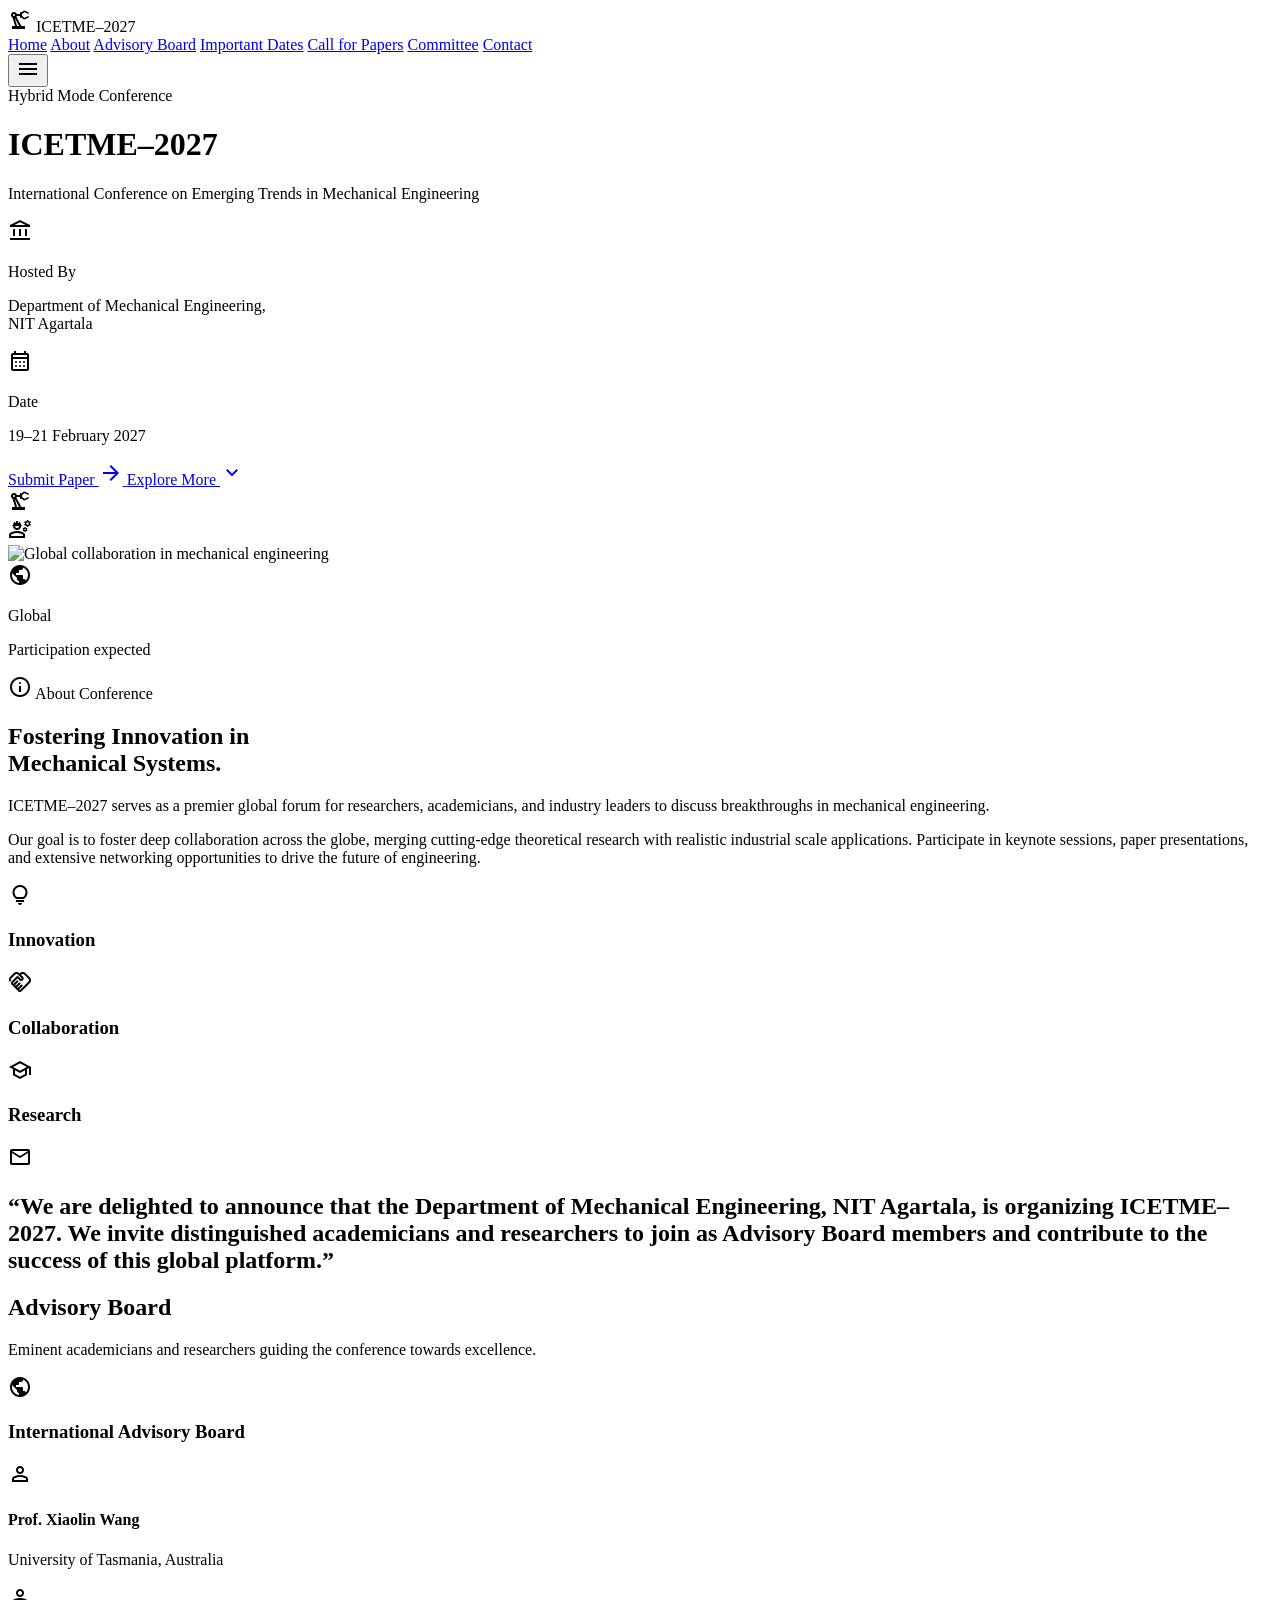
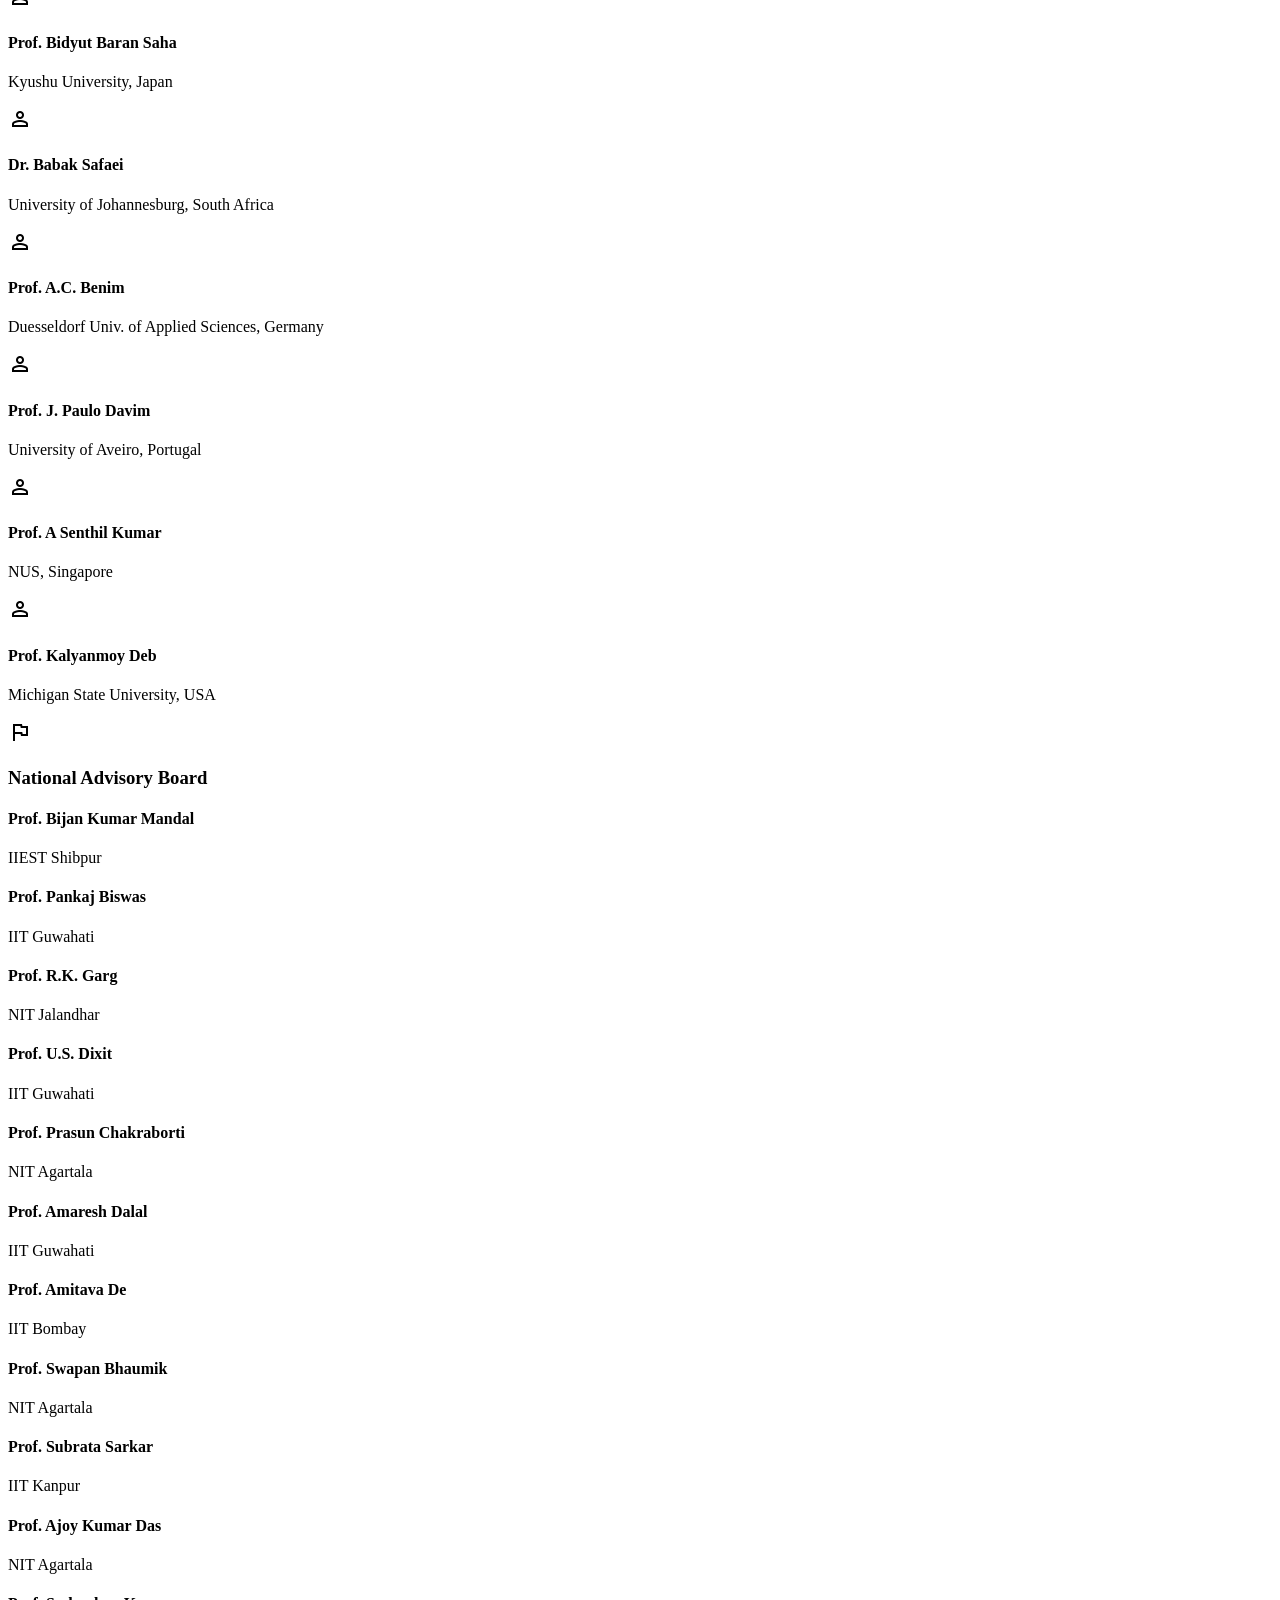
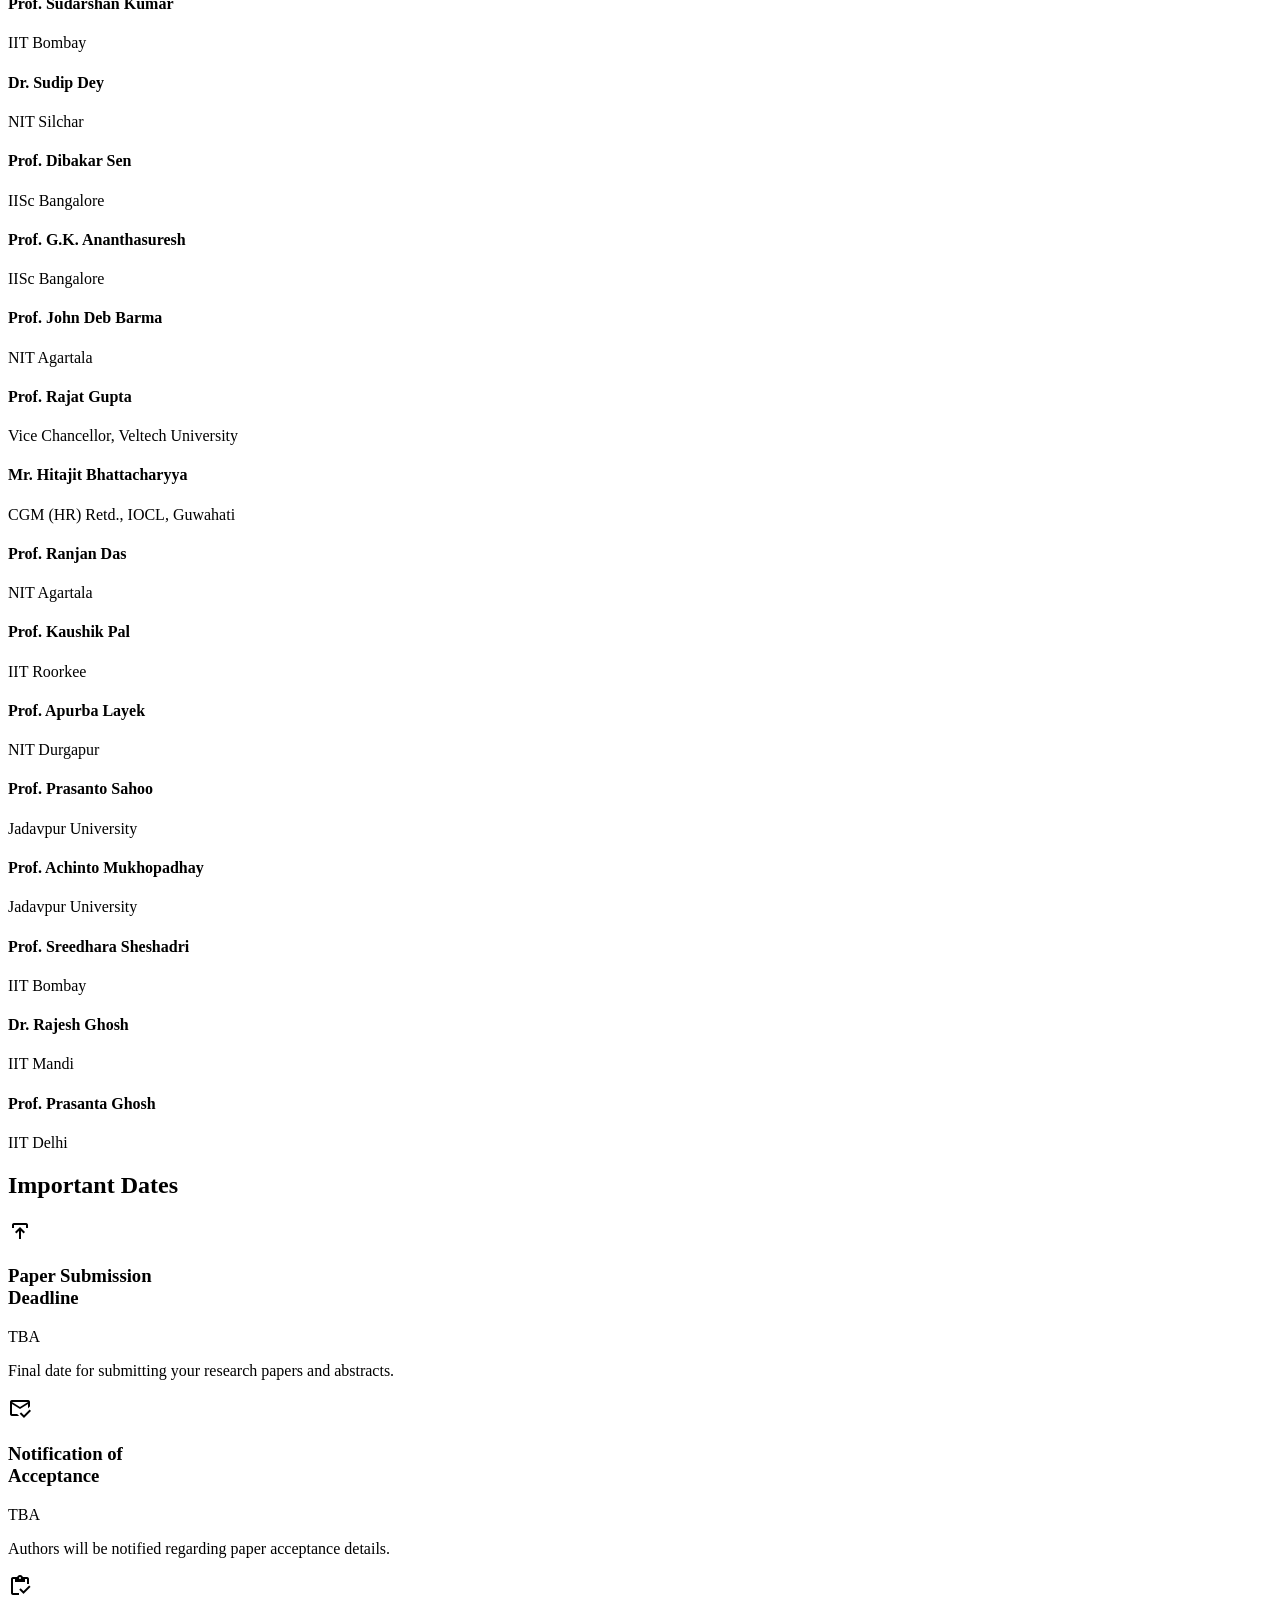
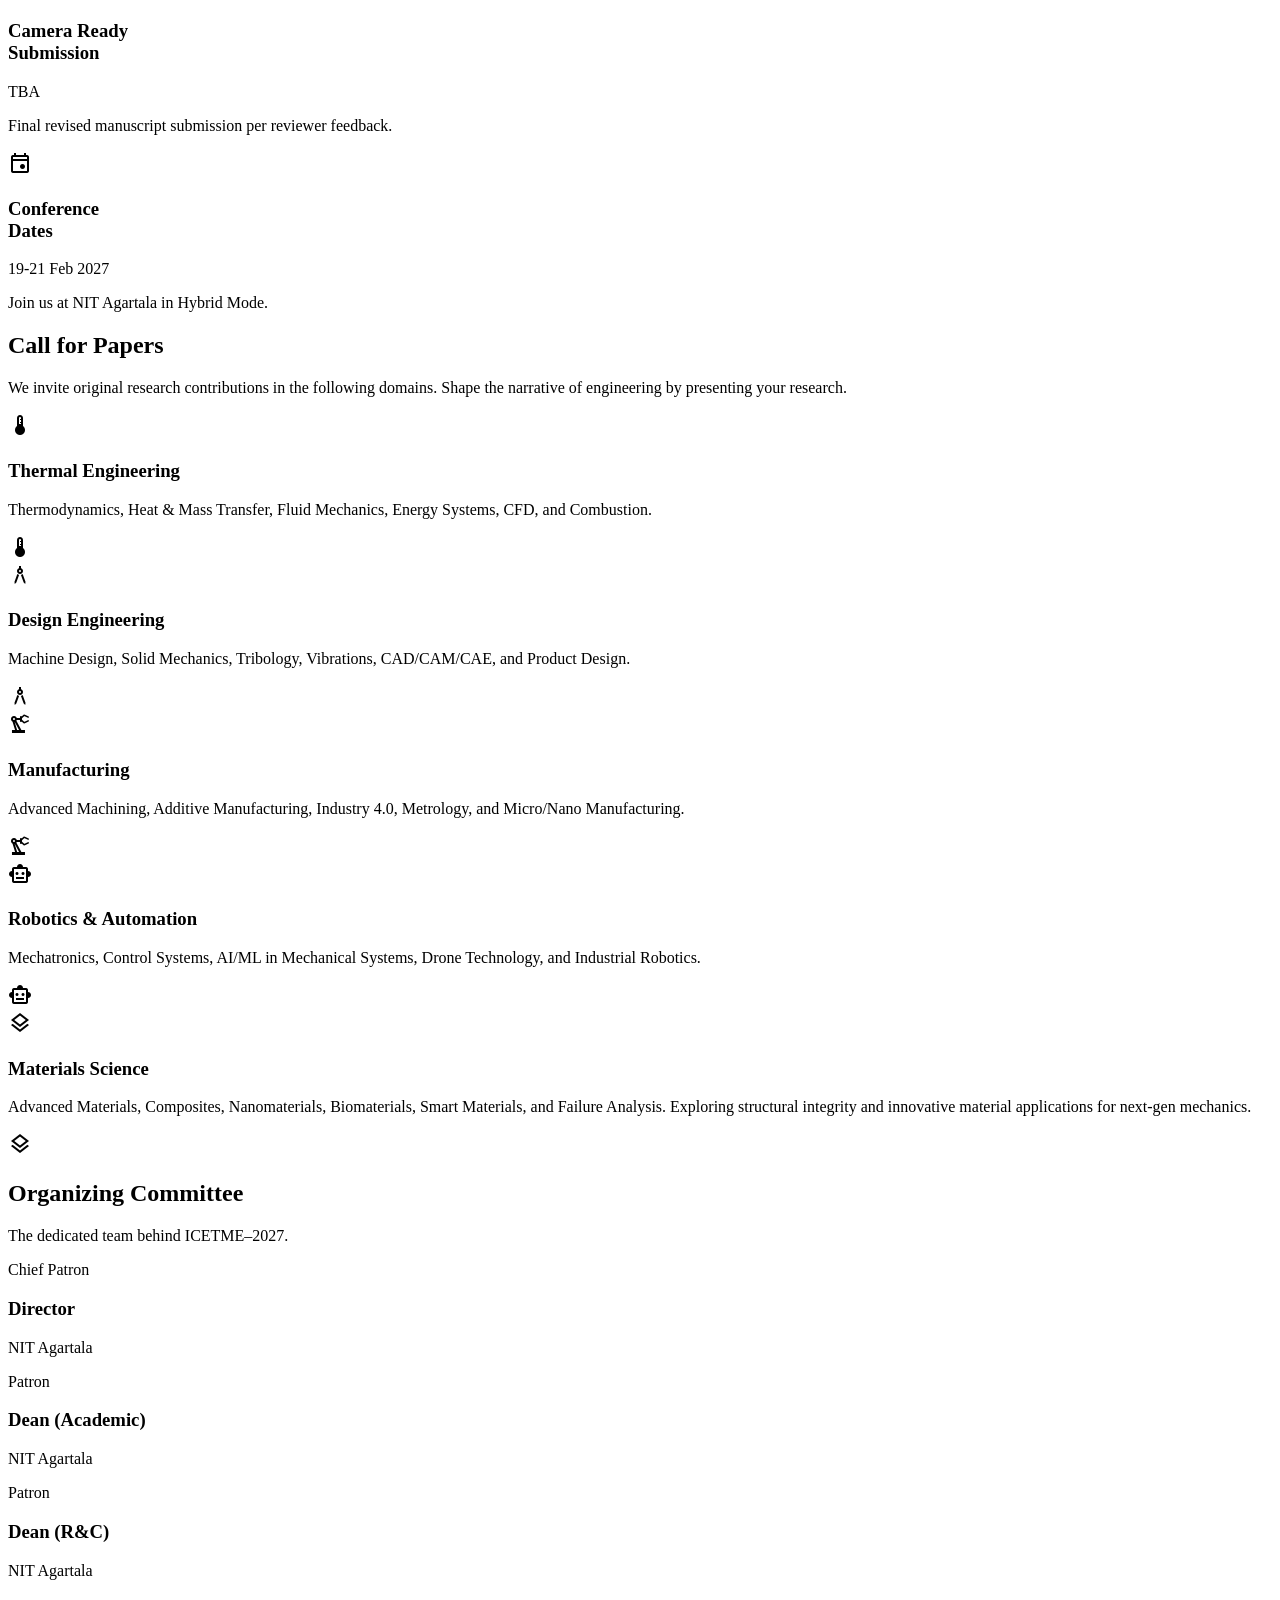
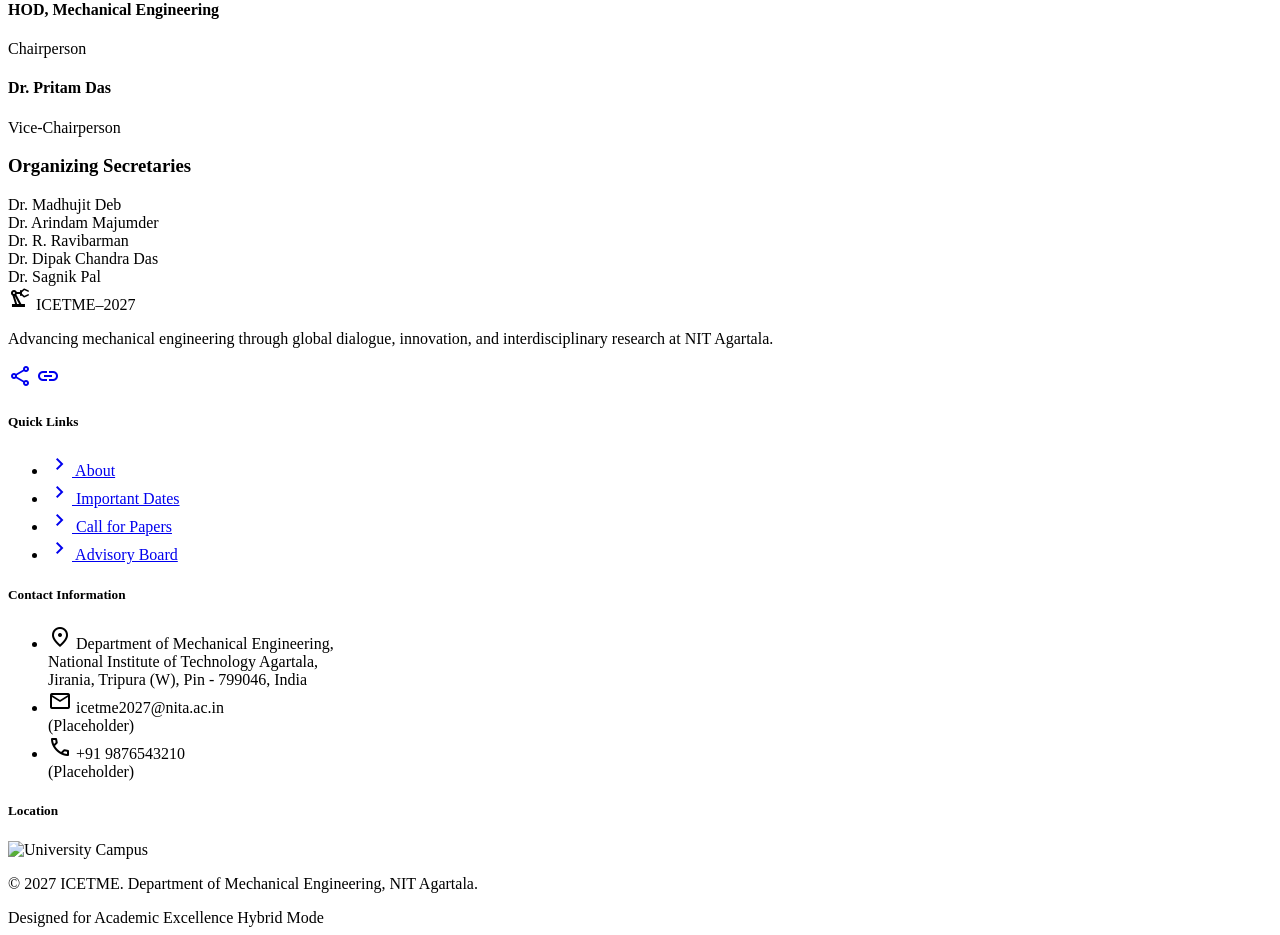
==== templates/index.html @ 2ab889e7 "Formatting the files." ====
<!DOCTYPE html>
<html class="scroll-smooth scroll-pt-32" lang="en">
<head>
    <meta charset="utf-8"/>
    <meta content="width=device-width, initial-scale=1.0" name="viewport"/>
    <title>ICETME–2027 | International Conference on Emerging Trends in Mechanical Engineering</title>
    <link href="https://fonts.googleapis.com" rel="preconnect"/>
    <link crossorigin="" href="https://fonts.gstatic.com" rel="preconnect"/>
    <link href="https://fonts.googleapis.com/css2?family=Inter:wght@300;400;500;600;700&family=Space+Grotesk:wght@300;400;500;600;700;800&display=swap" rel="stylesheet"/>
    <link href="https://fonts.googleapis.com/css2?family=Material+Symbols+Outlined:wght,FILL@100..700,0..1&display=swap" rel="stylesheet"/>
    
    <script src="https://cdn.tailwindcss.com?plugins=forms,container-queries"></script>
    <script id="tailwind-config">
        tailwind.config = {
          darkMode: "class",
          theme: {
            extend: {
              colors: {
                  "primary": "#003ec7",
                  "primary-container": "#0052ff",
                  "on-primary": "#ffffff",
                  "on-primary-container": "#dfe3ff",
                  "primary-fixed": "#dde1ff",
                  "on-primary-fixed": "#001452",
                  "secondary": "#515f74",
                  "secondary-container": "#d5e3fc",
                  "on-secondary": "#ffffff",
                  "on-secondary-container": "#57657a",
                  "tertiary": "#005569",
                  "tertiary-container": "#006f89",
                  "on-tertiary": "#ffffff",
                  "on-tertiary-container": "#bcecff",
                  "background": "#f7f9fb",
                  "on-background": "#191c1e",
                  "surface": "#f7f9fb",
                  "on-surface": "#191c1e",
                  "surface-variant": "#e0e3e5",
                  "on-surface-variant": "#434656",
                  "outline": "#737688",
                  "outline-variant": "#c3c5d9",
                  "surface-container-lowest": "#ffffff",
                  "surface-container-low": "#f2f4f6",
                  "surface-container": "#eceef0",
                  "surface-container-high": "#e6e8ea"
              },
              fontFamily: {
                  "headline": ["Space Grotesk", "sans-serif"],
                  "body": ["Inter", "sans-serif"]
              },
              animation: {
                  'blob': 'blob 7s infinite',
                  'float': 'float 6s ease-in-out infinite',
                  'fade-in-up': 'fadeInUp 1s ease-out forwards',
                  'bounce-slow': 'bounce 3s infinite'
              },
              keyframes: {
                  blob: {
                      '0%': { transform: 'translate(0px, 0px) scale(1)' },
                      '33%': { transform: 'translate(30px, -50px) scale(1.1)' },
                      '66%': { transform: 'translate(-20px, 20px) scale(0.9)' },
                      '100%': { transform: 'translate(0px, 0px) scale(1)' }
                  },
                  float: {
                      '0%, 100%': { transform: 'translateY(0)' },
                      '50%': { transform: 'translateY(-15px)' }
                  },
                  fadeInUp: {
                      '0%': { opacity: '0', transform: 'translateY(20px)' },
                      '100%': { opacity: '1', transform: 'translateY(0)' }
                  }
              }
            }
          }
        }
    </script>
    <link rel="stylesheet" href="style.css">
</head>
<body class="bg-background text-on-background font-body selection:bg-primary-fixed selection:text-on-primary-fixed">

<!-- Navigation -->
<nav class="glass-card rounded-full sticky top-6 z-50 max-w-7xl mx-auto flex justify-between items-center w-[95%] px-8 py-4 transition-all duration-300">
    <div class="text-2xl font-extrabold tracking-tighter text-primary font-headline flex items-center gap-2">
        <span class="material-symbols-outlined text-3xl">precision_manufacturing</span>
        ICETME–2027
    </div>
    
    <!-- Desktop Menu -->
    <div class="hidden lg:flex gap-8">
        <a class="nav-link font-headline tracking-tight text-sm font-semibold uppercase text-on-background hover:text-primary transition-colors" href="#home">Home</a>
        <a class="nav-link font-headline tracking-tight text-sm font-semibold uppercase text-on-background hover:text-primary transition-colors" href="#about">About</a>
        <a class="nav-link font-headline tracking-tight text-sm font-semibold uppercase text-on-background hover:text-primary transition-colors" href="#advisory">Advisory Board</a>
        <a class="nav-link font-headline tracking-tight text-sm font-semibold uppercase text-on-background hover:text-primary transition-colors" href="#dates">Important Dates</a>
        <a class="nav-link font-headline tracking-tight text-sm font-semibold uppercase text-on-background hover:text-primary transition-colors" href="#papers">Call for Papers</a>
        <a class="nav-link font-headline tracking-tight text-sm font-semibold uppercase text-on-background hover:text-primary transition-colors" href="#committee">Committee</a>
        <a class="nav-link font-headline tracking-tight text-sm font-semibold uppercase text-on-background hover:text-primary transition-colors" href="#contact">Contact</a>
    </div>
    
    <!-- Mobile Menu Button (Hidden on Desktop) -->
    <button class="lg:hidden text-primary focus:outline-none">
        <span class="material-symbols-outlined text-3xl">menu</span>
    </button>
</nav>

<!-- Hero Section -->
<header id="home" class="relative min-h-[85vh] flex items-center justify-center pt-8 pb-16 overflow-hidden hero-mesh">
    <!-- Animated background shapes -->
    <div class="absolute w-full h-full inset-0 z-0 overflow-hidden">
        <div class="absolute top-[20%] left-[10%] w-72 h-72 bg-primary/20 rounded-full mix-blend-multiply filter blur-2xl opacity-70 animate-blob"></div>
        <div class="absolute top-[30%] right-[10%] w-72 h-72 bg-tertiary/20 rounded-full mix-blend-multiply filter blur-2xl opacity-70 animate-blob animation-delay-2000"></div>
        <div class="absolute bottom-[20%] left-[40%] w-72 h-72 bg-primary-container/20 rounded-full mix-blend-multiply filter blur-2xl opacity-70 animate-blob animation-delay-4000"></div>
    </div>

    <div class="container mx-auto px-6 relative z-10 text-center flex flex-col items-center">
        <div class="inline-flex items-center gap-2 mb-8 px-5 py-2 rounded-full bg-primary/10 border border-primary/20 text-primary font-headline text-sm font-bold uppercase tracking-widest animate-fade-in-up backdrop-blur-sm">
            <span class="relative flex h-3 w-3">
              <span class="animate-ping absolute inline-flex h-full w-full rounded-full bg-primary opacity-75"></span>
              <span class="relative inline-flex rounded-full h-3 w-3 bg-primary"></span>
            </span>
            Hybrid Mode Conference
        </div>
        
        <h1 class="font-headline text-6xl md:text-8xl lg:text-9xl font-extrabold tracking-tighter text-on-background mb-6 animate-fade-in-up" style="animation-delay: 0.1s;">
            ICETME<span class="text-primary animate-pulse inline-block">–</span>2027
        </h1>
        
        <p class="font-headline text-2xl md:text-3xl text-on-surface-variant max-w-4xl mx-auto mb-12 leading-tight animate-fade-in-up" style="animation-delay: 0.2s;">
            International Conference on <span class="gradient-text font-bold">Emerging Trends</span> in Mechanical Engineering
        </p>
        
        <div class="flex flex-col md:flex-row items-center justify-center gap-6 mb-16 animate-fade-in-up" style="animation-delay: 0.3s;">
            <div class="flex items-center gap-3 glass-card px-6 py-4 rounded-2xl shadow-sm">
                <div class="w-10 h-10 rounded-full bg-primary/10 flex items-center justify-center">
                    <span class="material-symbols-outlined text-primary">account_balance</span>
                </div>
                <div class="text-left">
                    <p class="text-xs text-on-surface-variant font-bold uppercase tracking-wide">Hosted By</p>
                    <p class="font-bold text-on-background">Department of Mechanical Engineering,<br>NIT Agartala</p>
                </div>
            </div>
            <div class="flex items-center gap-3 glass-card px-6 py-4 rounded-2xl shadow-sm">
                <div class="w-10 h-10 rounded-full bg-primary/10 flex items-center justify-center">
                    <span class="material-symbols-outlined text-primary">calendar_month</span>
                </div>
                <div class="text-left">
                    <p class="text-xs text-on-surface-variant font-bold uppercase tracking-wide">Date</p>
                    <p class="font-bold text-on-background">19–21 February 2027</p>
                </div>
            </div>
        </div>
        
        <div class="flex flex-col sm:flex-row justify-center gap-5 animate-fade-in-up" style="animation-delay: 0.4s;">
            <a href="#papers" class="group relative px-8 py-4 bg-gradient-to-r from-primary to-primary-container text-on-primary rounded-full font-headline font-bold text-lg shadow-xl shadow-primary/30 hover:shadow-2xl hover:shadow-primary/40 hover:-translate-y-1 transition-all duration-300 overflow-hidden flex items-center gap-2">
                <span class="relative z-10 flex items-center gap-2">Submit Paper <span class="material-symbols-outlined group-hover:translate-x-1 transition-transform">arrow_forward</span></span>
            </a>
            <a href="#about" class="px-8 py-4 glass-card text-on-surface rounded-full font-headline font-bold text-lg hover:bg-white transition-colors duration-300 flex items-center gap-2 group">
                Explore More <span class="material-symbols-outlined text-primary group-hover:animate-bounce">expand_more</span>
            </a>
        </div>
    </div>
    
    <!-- Floating particles/shapes -->
    <div class="hidden lg:block absolute left-20 bottom-32 animate-float glass-card p-4 rounded-2xl rotate-12">
        <span class="material-symbols-outlined text-4xl text-primary/50">precision_manufacturing</span>
    </div>
    <div class="hidden lg:block absolute right-24 top-40 animate-float glass-card p-4 rounded-2xl -rotate-12" style="animation-delay: 2s;">
        <span class="material-symbols-outlined text-4xl text-tertiary/50">engineering</span>
    </div>
</header>

<!-- About Section -->
<section id="about" class="py-32 bg-surface">
    <div class="container mx-auto px-6 max-w-7xl">
        <div class="grid lg:grid-cols-2 gap-16 items-center">
            <div class="relative group">
                <div class="absolute -inset-4 bg-gradient-to-tr from-primary/20 to-tertiary/20 rounded-[2.5rem] blur-2xl opacity-60 group-hover:opacity-100 transition duration-700"></div>
                <img class="relative rounded-[2rem] shadow-2xl w-full h-[550px] object-cover transition-transform duration-700 group-hover:scale-[1.02]" alt="Global collaboration in mechanical engineering" src="https://images.unsplash.com/photo-1581091226825-a6a2a5aee158?ixlib=rb-4.0.3&auto=format&fit=crop&w=800&q=80"/>
                <!-- Floating badge -->
                <div class="absolute -bottom-6 -left-6 glass-card p-6 rounded-3xl shadow-xl animate-float">
                    <div class="flex items-center gap-4">
                        <div class="w-14 h-14 bg-primary/10 rounded-full flex items-center justify-center text-primary">
                            <span class="material-symbols-outlined text-3xl">public</span>
                        </div>
                        <div>
                            <p class="font-bold text-2xl text-on-background">Global</p>
                            <p class="text-sm font-medium text-on-surface-variant">Participation expected</p>
                        </div>
                    </div>
                </div>
            </div>
            <div>
                <div class="inline-flex items-center gap-2 px-4 py-1.5 rounded-full bg-surface-container-high border border-outline-variant/30 text-primary font-headline text-xs font-bold uppercase tracking-widest mb-6">
                    <span class="material-symbols-outlined text-sm">info</span> About Conference
                </div>
                <h2 class="font-headline text-4xl md:text-5xl lg:text-6xl font-extrabold mb-8 tracking-tight text-on-background leading-tight">
                    Fostering Innovation in <br><span class="gradient-text">Mechanical Systems.</span>
                </h2>
                <p class="text-on-surface-variant text-lg leading-relaxed mb-6 font-medium">
                    ICETME–2027 serves as a premier global forum for researchers, academicians, and industry leaders to discuss breakthroughs in mechanical engineering.
                </p>
                <p class="text-on-surface-variant text-lg leading-relaxed mb-10">
                    Our goal is to foster deep collaboration across the globe, merging cutting-edge theoretical research with realistic industrial scale applications. Participate in keynote sessions, paper presentations, and extensive networking opportunities to drive the future of engineering.
                </p>
                <div class="grid grid-cols-2 md:grid-cols-3 gap-6">
                    <div class="p-6 rounded-3xl bg-surface-container-lowest border border-outline-variant/20 shadow-sm card-hover">
                        <span class="material-symbols-outlined text-primary text-3xl mb-3">lightbulb</span>
                        <h3 class="text-lg font-bold text-on-background mb-1">Innovation</h3>
                    </div>
                    <div class="p-6 rounded-3xl bg-surface-container-lowest border border-outline-variant/20 shadow-sm card-hover">
                        <span class="material-symbols-outlined text-primary text-3xl mb-3">handshake</span>
                        <h3 class="text-lg font-bold text-on-background mb-1">Collaboration</h3>
                    </div>
                    <div class="p-6 rounded-3xl bg-surface-container-lowest border border-outline-variant/20 shadow-sm card-hover">
                        <span class="material-symbols-outlined text-primary text-3xl mb-3">school</span>
                        <h3 class="text-lg font-bold text-on-background mb-1">Research</h3>
                    </div>
                </div>
            </div>
        </div>
    </div>
</section>

<!-- Invitation Section -->
<section class="py-24 relative overflow-hidden bg-surface-container-low">
    <!-- Abstract BG patterns -->
    <div class="absolute top-0 right-0 w-[50vw] h-full bg-gradient-to-l from-primary/5 to-transparent skew-x-12"></div>
    <div class="container mx-auto px-6 max-w-6xl relative z-10">
        <div class="glass-card bg-gradient-to-br from-white/90 to-surface-container-highest/80 border border-white/60 p-12 md:p-20 rounded-[3rem] shadow-2xl text-center relative overflow-hidden card-hover">
            <!-- decorative circles -->
            <div class="absolute -top-24 -right-24 w-64 h-64 bg-primary/10 rounded-full blur-3xl"></div>
            <div class="absolute -bottom-24 -left-24 w-64 h-64 bg-tertiary/10 rounded-full blur-3xl"></div>
            
            <div class="relative z-10">
                <div class="w-20 h-20 bg-primary/10 rounded-full flex items-center justify-center mx-auto mb-8 shadow-inner">
                    <span class="material-symbols-outlined text-4xl text-primary">mail</span>
                </div>
                <h2 class="font-headline text-3xl md:text-4xl font-bold mb-8 text-on-background leading-relaxed">
                    “We are delighted to announce that the Department of Mechanical Engineering, NIT Agartala, is organizing ICETME–2027. We invite distinguished academicians and researchers to join as Advisory Board members and contribute to the success of this global platform.”
                </h2>
                <div class="w-24 h-1 bg-gradient-to-r from-primary to-primary-container mx-auto rounded-full mt-6"></div>
            </div>
        </div>
    </div>
</section>

<!-- Advisory Board Section -->
<section id="advisory" class="py-32 bg-surface">
    <div class="container mx-auto px-6 max-w-7xl">
        <div class="text-center mb-24">
            <h2 class="font-headline text-4xl md:text-6xl font-extrabold text-on-background tracking-tight mb-6">Advisory <span class="gradient-text">Board</span></h2>
            <p class="text-xl text-on-surface-variant max-w-2xl mx-auto">Eminent academicians and researchers guiding the conference towards excellence.</p>
        </div>

        <!-- International -->
        <div class="mb-24">
            <div class="flex items-center gap-4 mb-12">
                <span class="material-symbols-outlined text-4xl text-primary">public</span>
                <h3 class="font-headline text-3xl font-bold text-on-background">International Advisory Board</h3>
                <div class="h-px bg-outline-variant/30 flex-grow ml-4"></div>
            </div>
            <div class="grid grid-cols-1 md:grid-cols-2 lg:grid-cols-3 xl:grid-cols-4 gap-6">
                <!-- International Items -->
                <div class="bg-surface-container-lowest p-6 rounded-3xl border border-outline-variant/20 shadow-sm card-hover flex flex-col items-center text-center">
                    <div class="w-16 h-16 bg-primary/5 rounded-full flex items-center justify-center mb-4"><span class="material-symbols-outlined text-primary text-2xl">person</span></div>
                    <h4 class="font-headline font-bold text-lg text-on-surface mb-2">Prof. Xiaolin Wang</h4>
                    <p class="text-sm text-primary font-semibold">University of Tasmania, Australia</p>
                </div>
                <div class="bg-surface-container-lowest p-6 rounded-3xl border border-outline-variant/20 shadow-sm card-hover flex flex-col items-center text-center">
                    <div class="w-16 h-16 bg-primary/5 rounded-full flex items-center justify-center mb-4"><span class="material-symbols-outlined text-primary text-2xl">person</span></div>
                    <h4 class="font-headline font-bold text-lg text-on-surface mb-2">Prof. Bidyut Baran Saha</h4>
                    <p class="text-sm text-primary font-semibold">Kyushu University, Japan</p>
                </div>
                <div class="bg-surface-container-lowest p-6 rounded-3xl border border-outline-variant/20 shadow-sm card-hover flex flex-col items-center text-center">
                    <div class="w-16 h-16 bg-primary/5 rounded-full flex items-center justify-center mb-4"><span class="material-symbols-outlined text-primary text-2xl">person</span></div>
                    <h4 class="font-headline font-bold text-lg text-on-surface mb-2">Dr. Babak Safaei</h4>
                    <p class="text-sm text-primary font-semibold">University of Johannesburg, South Africa</p>
                </div>
                <div class="bg-surface-container-lowest p-6 rounded-3xl border border-outline-variant/20 shadow-sm card-hover flex flex-col items-center text-center">
                    <div class="w-16 h-16 bg-primary/5 rounded-full flex items-center justify-center mb-4"><span class="material-symbols-outlined text-primary text-2xl">person</span></div>
                    <h4 class="font-headline font-bold text-lg text-on-surface mb-2">Prof. A.C. Benim</h4>
                    <p class="text-sm text-primary font-semibold">Duesseldorf Univ. of Applied Sciences, Germany</p>
                </div>
                <div class="bg-surface-container-lowest p-6 rounded-3xl border border-outline-variant/20 shadow-sm card-hover flex flex-col items-center text-center">
                    <div class="w-16 h-16 bg-primary/5 rounded-full flex items-center justify-center mb-4"><span class="material-symbols-outlined text-primary text-2xl">person</span></div>
                    <h4 class="font-headline font-bold text-lg text-on-surface mb-2">Prof. J. Paulo Davim</h4>
                    <p class="text-sm text-primary font-semibold">University of Aveiro, Portugal</p>
                </div>
                <div class="bg-surface-container-lowest p-6 rounded-3xl border border-outline-variant/20 shadow-sm card-hover flex flex-col items-center text-center">
                    <div class="w-16 h-16 bg-primary/5 rounded-full flex items-center justify-center mb-4"><span class="material-symbols-outlined text-primary text-2xl">person</span></div>
                    <h4 class="font-headline font-bold text-lg text-on-surface mb-2">Prof. A Senthil Kumar</h4>
                    <p class="text-sm text-primary font-semibold">NUS, Singapore</p>
                </div>
                <div class="bg-surface-container-lowest p-6 rounded-3xl border border-outline-variant/20 shadow-sm card-hover flex flex-col items-center text-center">
                    <div class="w-16 h-16 bg-primary/5 rounded-full flex items-center justify-center mb-4"><span class="material-symbols-outlined text-primary text-2xl">person</span></div>
                    <h4 class="font-headline font-bold text-lg text-on-surface mb-2">Prof. Kalyanmoy Deb</h4>
                    <p class="text-sm text-primary font-semibold">Michigan State University, USA</p>
                </div>
            </div>
        </div>

        <!-- National -->
        <div>
            <div class="flex items-center gap-4 mb-12">
                <span class="material-symbols-outlined text-4xl text-primary">flag</span>
                <h3 class="font-headline text-3xl font-bold text-on-background">National Advisory Board</h3>
                <div class="h-px bg-outline-variant/30 flex-grow ml-4"></div>
            </div>
            <div class="grid grid-cols-1 md:grid-cols-2 lg:grid-cols-3 xl:grid-cols-4 gap-5">
                <!-- Data for National Board -->
                <script>
                    // Static rendering of list below for immediate display
                </script>
                <div class="bg-surface-container-low p-5 rounded-2xl border border-outline-variant/10 shadow-sm card-hover">
                    <h4 class="font-headline font-bold text-[15px] text-on-surface">Prof. Bijan Kumar Mandal</h4><p class="text-[13px] text-primary">IIEST Shibpur</p>
                </div>
                <div class="bg-surface-container-low p-5 rounded-2xl border border-outline-variant/10 shadow-sm card-hover">
                    <h4 class="font-headline font-bold text-[15px] text-on-surface">Prof. Pankaj Biswas</h4><p class="text-[13px] text-primary">IIT Guwahati</p>
                </div>
                <div class="bg-surface-container-low p-5 rounded-2xl border border-outline-variant/10 shadow-sm card-hover">
                    <h4 class="font-headline font-bold text-[15px] text-on-surface">Prof. R.K. Garg</h4><p class="text-[13px] text-primary">NIT Jalandhar</p>
                </div>
                <div class="bg-surface-container-low p-5 rounded-2xl border border-outline-variant/10 shadow-sm card-hover">
                    <h4 class="font-headline font-bold text-[15px] text-on-surface">Prof. U.S. Dixit</h4><p class="text-[13px] text-primary">IIT Guwahati</p>
                </div>
                <div class="bg-surface-container-low p-5 rounded-2xl border border-outline-variant/10 shadow-sm card-hover">
                    <h4 class="font-headline font-bold text-[15px] text-on-surface">Prof. Prasun Chakraborti</h4><p class="text-[13px] text-primary">NIT Agartala</p>
                </div>
                <div class="bg-surface-container-low p-5 rounded-2xl border border-outline-variant/10 shadow-sm card-hover">
                    <h4 class="font-headline font-bold text-[15px] text-on-surface">Prof. Amaresh Dalal</h4><p class="text-[13px] text-primary">IIT Guwahati</p>
                </div>
                <div class="bg-surface-container-low p-5 rounded-2xl border border-outline-variant/10 shadow-sm card-hover">
                    <h4 class="font-headline font-bold text-[15px] text-on-surface">Prof. Amitava De</h4><p class="text-[13px] text-primary">IIT Bombay</p>
                </div>
                <div class="bg-surface-container-low p-5 rounded-2xl border border-outline-variant/10 shadow-sm card-hover">
                    <h4 class="font-headline font-bold text-[15px] text-on-surface">Prof. Swapan Bhaumik</h4><p class="text-[13px] text-primary">NIT Agartala</p>
                </div>
                <div class="bg-surface-container-low p-5 rounded-2xl border border-outline-variant/10 shadow-sm card-hover">
                    <h4 class="font-headline font-bold text-[15px] text-on-surface">Prof. Subrata Sarkar</h4><p class="text-[13px] text-primary">IIT Kanpur</p>
                </div>
                <div class="bg-surface-container-low p-5 rounded-2xl border border-outline-variant/10 shadow-sm card-hover">
                    <h4 class="font-headline font-bold text-[15px] text-on-surface">Prof. Ajoy Kumar Das</h4><p class="text-[13px] text-primary">NIT Agartala</p>
                </div>
                <div class="bg-surface-container-low p-5 rounded-2xl border border-outline-variant/10 shadow-sm card-hover">
                    <h4 class="font-headline font-bold text-[15px] text-on-surface">Prof. Sudarshan Kumar</h4><p class="text-[13px] text-primary">IIT Bombay</p>
                </div>
                <div class="bg-surface-container-low p-5 rounded-2xl border border-outline-variant/10 shadow-sm card-hover">
                    <h4 class="font-headline font-bold text-[15px] text-on-surface">Dr. Sudip Dey</h4><p class="text-[13px] text-primary">NIT Silchar</p>
                </div>
                <div class="bg-surface-container-low p-5 rounded-2xl border border-outline-variant/10 shadow-sm card-hover">
                    <h4 class="font-headline font-bold text-[15px] text-on-surface">Prof. Dibakar Sen</h4><p class="text-[13px] text-primary">IISc Bangalore</p>
                </div>
                <div class="bg-surface-container-low p-5 rounded-2xl border border-outline-variant/10 shadow-sm card-hover">
                    <h4 class="font-headline font-bold text-[15px] text-on-surface">Prof. G.K. Ananthasuresh</h4><p class="text-[13px] text-primary">IISc Bangalore</p>
                </div>
                <div class="bg-surface-container-low p-5 rounded-2xl border border-outline-variant/10 shadow-sm card-hover">
                    <h4 class="font-headline font-bold text-[15px] text-on-surface">Prof. John Deb Barma</h4><p class="text-[13px] text-primary">NIT Agartala</p>
                </div>
                <div class="bg-surface-container-low p-5 rounded-2xl border border-outline-variant/10 shadow-sm card-hover">
                    <h4 class="font-headline font-bold text-[15px] text-on-surface">Prof. Rajat Gupta</h4><p class="text-[13px] text-primary">Vice Chancellor, Veltech University</p>
                </div>
                <div class="bg-surface-container-low p-5 rounded-2xl border border-outline-variant/10 shadow-sm card-hover">
                    <h4 class="font-headline font-bold text-[15px] text-on-surface">Mr. Hitajit Bhattacharyya</h4><p class="text-[13px] text-primary">CGM (HR) Retd., IOCL, Guwahati</p>
                </div>
                <div class="bg-surface-container-low p-5 rounded-2xl border border-outline-variant/10 shadow-sm card-hover">
                    <h4 class="font-headline font-bold text-[15px] text-on-surface">Prof. Ranjan Das</h4><p class="text-[13px] text-primary">NIT Agartala</p>
                </div>
                <div class="bg-surface-container-low p-5 rounded-2xl border border-outline-variant/10 shadow-sm card-hover">
                    <h4 class="font-headline font-bold text-[15px] text-on-surface">Prof. Kaushik Pal</h4><p class="text-[13px] text-primary">IIT Roorkee</p>
                </div>
                <div class="bg-surface-container-low p-5 rounded-2xl border border-outline-variant/10 shadow-sm card-hover">
                    <h4 class="font-headline font-bold text-[15px] text-on-surface">Prof. Apurba Layek</h4><p class="text-[13px] text-primary">NIT Durgapur</p>
                </div>
                <div class="bg-surface-container-low p-5 rounded-2xl border border-outline-variant/10 shadow-sm card-hover">
                    <h4 class="font-headline font-bold text-[15px] text-on-surface">Prof. Prasanto Sahoo</h4><p class="text-[13px] text-primary">Jadavpur University</p>
                </div>
                <div class="bg-surface-container-low p-5 rounded-2xl border border-outline-variant/10 shadow-sm card-hover">
                    <h4 class="font-headline font-bold text-[15px] text-on-surface">Prof. Achinto Mukhopadhay</h4><p class="text-[13px] text-primary">Jadavpur University</p>
                </div>
                <div class="bg-surface-container-low p-5 rounded-2xl border border-outline-variant/10 shadow-sm card-hover">
                    <h4 class="font-headline font-bold text-[15px] text-on-surface">Prof. Sreedhara Sheshadri</h4><p class="text-[13px] text-primary">IIT Bombay</p>
                </div>
                <div class="bg-surface-container-low p-5 rounded-2xl border border-outline-variant/10 shadow-sm card-hover">
                    <h4 class="font-headline font-bold text-[15px] text-on-surface">Dr. Rajesh Ghosh</h4><p class="text-[13px] text-primary">IIT Mandi</p>
                </div>
                <div class="bg-surface-container-low p-5 rounded-2xl border border-outline-variant/10 shadow-sm card-hover">
                    <h4 class="font-headline font-bold text-[15px] text-on-surface">Prof. Prasanta Ghosh</h4><p class="text-[13px] text-primary">IIT Delhi</p>
                </div>
            </div>
        </div>
    </div>
</section>

<!-- Important Dates -->
<section id="dates" class="py-32 bg-background relative border-y border-outline-variant/10">
    <div class="absolute right-0 top-0 w-96 h-96 bg-primary/5 rounded-full blur-3xl -z-10"></div>
    <div class="container mx-auto px-6 max-w-7xl">
        <h2 class="font-headline text-4xl md:text-5xl font-extrabold text-center mb-20 text-on-background tracking-tight">Important <span class="gradient-text">Dates</span></h2>
        
        <div class="grid grid-cols-1 md:grid-cols-2 lg:grid-cols-4 gap-8">
            <div class="relative bg-surface p-8 rounded-[2rem] border-t-4 border-primary shadow-lg card-hover">
                <div class="w-12 h-12 bg-primary/10 rounded-full flex items-center justify-center mb-6">
                    <span class="material-symbols-outlined text-primary text-2xl">publish</span>
                </div>
                <h3 class="font-headline font-bold text-xl mb-3 text-on-background">Paper Submission <br>Deadline</h3>
                <p class="text-primary font-bold text-lg mb-2">TBA</p>
                <p class="text-sm text-on-surface-variant line-clamp-2">Final date for submitting your research papers and abstracts.</p>
            </div>
            
            <div class="relative bg-surface p-8 rounded-[2rem] border-t-4 border-primary shadow-lg card-hover">
                <div class="w-12 h-12 bg-primary/10 rounded-full flex items-center justify-center mb-6">
                    <span class="material-symbols-outlined text-primary text-2xl">mark_email_read</span>
                </div>
                <h3 class="font-headline font-bold text-xl mb-3 text-on-background">Notification of <br>Acceptance</h3>
                <p class="text-primary font-bold text-lg mb-2">TBA</p>
                <p class="text-sm text-on-surface-variant line-clamp-2">Authors will be notified regarding paper acceptance details.</p>
            </div>
            
            <div class="relative bg-surface p-8 rounded-[2rem] border-t-4 border-primary shadow-lg card-hover">
                <div class="w-12 h-12 bg-primary/10 rounded-full flex items-center justify-center mb-6">
                    <span class="material-symbols-outlined text-primary text-2xl">inventory</span>
                </div>
                <h3 class="font-headline font-bold text-xl mb-3 text-on-background">Camera Ready <br>Submission</h3>
                <p class="text-primary font-bold text-lg mb-2">TBA</p>
                <p class="text-sm text-on-surface-variant line-clamp-2">Final revised manuscript submission per reviewer feedback.</p>
            </div>
            
            <div class="relative bg-gradient-to-br from-primary to-primary-container p-8 rounded-[2rem] shadow-xl card-hover transform md:-translate-y-4">
                <div class="w-12 h-12 bg-white/20 rounded-full flex items-center justify-center mb-6 backdrop-blur-sm">
                    <span class="material-symbols-outlined text-white text-2xl">event</span>
                </div>
                <h3 class="font-headline font-bold text-xl mb-3 text-white">Conference <br>Dates</h3>
                <p class="text-white font-extrabold text-2xl mb-2">19-21 Feb 2027</p>
                <p class="text-white/80 text-sm">Join us at NIT Agartala in Hybrid Mode.</p>
            </div>
        </div>
    </div>
</section>

<!-- Call for Papers Section -->
<section id="papers" class="py-32 bg-surface">
    <div class="container mx-auto px-6 max-w-7xl">
        <div class="text-center mb-20">
            <h2 class="font-headline text-4xl md:text-5xl font-extrabold text-on-background mb-4">Call for <span class="gradient-text">Papers</span></h2>
            <p class="text-lg text-on-surface-variant max-w-2xl mx-auto">We invite original research contributions in the following domains. Shape the narrative of engineering by presenting your research.</p>
        </div>
        
        <div class="grid grid-cols-1 md:grid-cols-2 lg:grid-cols-3 gap-8">
            <!-- Topics -->
            <div class="group bg-surface-container-highest/20 rounded-3xl p-8 border border-outline-variant/20 hover:bg-primary hover:text-white transition-colors duration-500 overflow-hidden relative">
                <span class="material-symbols-outlined text-5xl text-primary group-hover:text-white/90 mb-6 transition-colors">device_thermostat</span>
                <h3 class="font-headline text-2xl font-bold mb-4">Thermal Engineering</h3>
                <p class="text-on-surface-variant group-hover:text-white/80 transition-colors">Thermodynamics, Heat & Mass Transfer, Fluid Mechanics, Energy Systems, CFD, and Combustion.</p>
                <div class="absolute -right-10 -bottom-10 opacity-5 group-hover:opacity-10 transition-opacity">
                    <span class="material-symbols-outlined text-9xl">device_thermostat</span>
                </div>
            </div>
            
            <div class="group bg-surface-container-highest/20 rounded-3xl p-8 border border-outline-variant/20 hover:bg-primary hover:text-white transition-colors duration-500 overflow-hidden relative">
                <span class="material-symbols-outlined text-5xl text-primary group-hover:text-white/90 mb-6 transition-colors">architecture</span>
                <h3 class="font-headline text-2xl font-bold mb-4">Design Engineering</h3>
                <p class="text-on-surface-variant group-hover:text-white/80 transition-colors">Machine Design, Solid Mechanics, Tribology, Vibrations, CAD/CAM/CAE, and Product Design.</p>
                <div class="absolute -right-10 -bottom-10 opacity-5 group-hover:opacity-10 transition-opacity">
                    <span class="material-symbols-outlined text-9xl">architecture</span>
                </div>
            </div>
            
            <div class="group bg-surface-container-highest/20 rounded-3xl p-8 border border-outline-variant/20 hover:bg-primary hover:text-white transition-colors duration-500 overflow-hidden relative">
                <span class="material-symbols-outlined text-5xl text-primary group-hover:text-white/90 mb-6 transition-colors">precision_manufacturing</span>
                <h3 class="font-headline text-2xl font-bold mb-4">Manufacturing</h3>
                <p class="text-on-surface-variant group-hover:text-white/80 transition-colors">Advanced Machining, Additive Manufacturing, Industry 4.0, Metrology, and Micro/Nano Manufacturing.</p>
                <div class="absolute -right-10 -bottom-10 opacity-5 group-hover:opacity-10 transition-opacity">
                    <span class="material-symbols-outlined text-9xl">precision_manufacturing</span>
                </div>
            </div>
            
            <div class="group bg-surface-container-highest/20 rounded-3xl p-8 border border-outline-variant/20 hover:bg-primary hover:text-white transition-colors duration-500 overflow-hidden relative">
                <span class="material-symbols-outlined text-5xl text-primary group-hover:text-white/90 mb-6 transition-colors">smart_toy</span>
                <h3 class="font-headline text-2xl font-bold mb-4">Robotics & Automation</h3>
                <p class="text-on-surface-variant group-hover:text-white/80 transition-colors">Mechatronics, Control Systems, AI/ML in Mechanical Systems, Drone Technology, and Industrial Robotics.</p>
                <div class="absolute -right-10 -bottom-10 opacity-5 group-hover:opacity-10 transition-opacity">
                    <span class="material-symbols-outlined text-9xl">smart_toy</span>
                </div>
            </div>
            
            <div class="group bg-surface-container-highest/20 rounded-3xl p-8 border border-outline-variant/20 hover:bg-primary hover:text-white transition-colors duration-500 overflow-hidden relative lg:col-span-2">
                <span class="material-symbols-outlined text-5xl text-primary group-hover:text-white/90 mb-6 transition-colors">layers</span>
                <h3 class="font-headline text-2xl font-bold mb-4">Materials Science</h3>
                <p class="text-on-surface-variant group-hover:text-white/80 transition-colors max-w-2xl">Advanced Materials, Composites, Nanomaterials, Biomaterials, Smart Materials, and Failure Analysis. Exploring structural integrity and innovative material applications for next-gen mechanics.</p>
                <div class="absolute -right-4 -bottom-10 opacity-5 group-hover:opacity-10 transition-opacity">
                    <span class="material-symbols-outlined text-9xl">layers</span>
                </div>
            </div>
        </div>
    </div>
</section>

<!-- Committee Section -->
<section id="committee" class="py-32 bg-surface-container-low">
    <div class="container mx-auto px-6 max-w-7xl">
        <div class="text-center mb-20">
            <h2 class="font-headline text-4xl md:text-5xl font-extrabold text-on-background mb-4">Organizing <span class="gradient-text">Committee</span></h2>
            <p class="text-lg text-on-surface-variant">The dedicated team behind ICETME–2027.</p>
        </div>

        <!-- Top Leaders -->
        <div class="grid md:grid-cols-3 gap-8 mb-12">
            <div class="glass-card p-10 rounded-3xl text-center border-t-4 border-primary card-hover">
                <p class="text-primary font-bold text-xs uppercase tracking-widest mb-4">Chief Patron</p>
                <h3 class="text-2xl font-bold font-headline mb-2">Director</h3>
                <p class="text-on-surface-variant text-sm">NIT Agartala</p>
            </div>
            <div class="glass-card p-10 rounded-3xl text-center border-t-4 border-tertiary card-hover">
                <p class="text-tertiary font-bold text-xs uppercase tracking-widest mb-4">Patron</p>
                <h3 class="text-2xl font-bold font-headline mb-2">Dean (Academic)</h3>
                <p class="text-on-surface-variant text-sm">NIT Agartala</p>
            </div>
            <div class="glass-card p-10 rounded-3xl text-center border-t-4 border-tertiary card-hover">
                <p class="text-tertiary font-bold text-xs uppercase tracking-widest mb-4">Patron</p>
                <h3 class="text-2xl font-bold font-headline mb-2">Dean (R&C)</h3>
                <p class="text-on-surface-variant text-sm">NIT Agartala</p>
            </div>
        </div>

        <!-- Chairs -->
        <div class="grid md:grid-cols-2 gap-8 mb-16 px-0 md:px-32">
            <div class="bg-surface p-8 rounded-3xl text-center shadow-sm border border-outline-variant/10 card-hover">
                <h4 class="font-headline font-bold text-xl mb-1">HOD, Mechanical Engineering</h4>
                <p class="text-primary font-bold text-xs uppercase tracking-widest mt-3">Chairperson</p>
            </div>
            <div class="bg-surface p-8 rounded-3xl text-center shadow-sm border border-outline-variant/10 card-hover">
                <h4 class="font-headline font-bold text-xl mb-1">Dr. Pritam Das</h4>
                <p class="text-primary font-bold text-xs uppercase tracking-widest mt-3">Vice-Chairperson</p>
            </div>
        </div>

        <!-- Organizing Secretaries -->
        <div>
            <h3 class="font-headline text-2xl font-bold text-center mb-10">Organizing Secretaries</h3>
            <div class="flex flex-wrap justify-center gap-6">
                <div class="px-8 py-4 bg-surface rounded-full shadow border border-outline-variant/10 card-hover font-semibold">Dr. Madhujit Deb</div>
                <div class="px-8 py-4 bg-surface rounded-full shadow border border-outline-variant/10 card-hover font-semibold">Dr. Arindam Majumder</div>
                <div class="px-8 py-4 bg-surface rounded-full shadow border border-outline-variant/10 card-hover font-semibold">Dr. R. Ravibarman</div>
                <div class="px-8 py-4 bg-surface rounded-full shadow border border-outline-variant/10 card-hover font-semibold">Dr. Dipak Chandra Das</div>
                <div class="px-8 py-4 bg-surface rounded-full shadow border border-outline-variant/10 card-hover font-semibold">Dr. Sagnik Pal</div>
            </div>
        </div>
    </div>
</section>

<!-- Footer -->
<footer id="contact" class="bg-slate-900 text-slate-300 w-full pt-20 pb-8 relative overflow-hidden">
    <div class="absolute top-0 right-0 w-96 h-96 bg-primary/20 rounded-full blur-[100px] -z-0"></div>
    <div class="max-w-7xl mx-auto px-8 relative z-10">
        <div class="grid grid-cols-1 md:grid-cols-2 lg:grid-cols-4 gap-12 mb-16">
            <div class="lg:col-span-1">
                <div class="text-2xl font-extrabold tracking-tighter text-white font-headline mb-6 flex items-center gap-2">
                    <span class="material-symbols-outlined text-primary">precision_manufacturing</span>
                    ICETME–2027
                </div>
                <p class="text-sm leading-relaxed mb-6 opacity-80">
                    Advancing mechanical engineering through global dialogue, innovation, and interdisciplinary research at NIT Agartala.
                </p>
                <div class="flex gap-4">
                    <a href="#" class="w-10 h-10 rounded-full bg-white/5 flex items-center justify-center text-white hover:bg-primary transition-all border border-white/10"><span class="material-symbols-outlined text-sm">share</span></a>
                    <a href="#" class="w-10 h-10 rounded-full bg-white/5 flex items-center justify-center text-white hover:bg-primary transition-all border border-white/10"><span class="material-symbols-outlined text-sm">link</span></a>
                </div>
            </div>
            
            <div>
                <h5 class="font-headline font-bold text-white mb-6 uppercase tracking-wider text-sm">Quick Links</h5>
                <ul class="space-y-3 text-sm">
                    <li><a href="#about" class="hover:text-primary transition-colors flex items-center gap-2"><span class="material-symbols-outlined text-xs">chevron_right</span> About</a></li>
                    <li><a href="#dates" class="hover:text-primary transition-colors flex items-center gap-2"><span class="material-symbols-outlined text-xs">chevron_right</span> Important Dates</a></li>
                    <li><a href="#papers" class="hover:text-primary transition-colors flex items-center gap-2"><span class="material-symbols-outlined text-xs">chevron_right</span> Call for Papers</a></li>
                    <li><a href="#advisory" class="hover:text-primary transition-colors flex items-center gap-2"><span class="material-symbols-outlined text-xs">chevron_right</span> Advisory Board</a></li>
                </ul>
            </div>
            
            <div>
                <h5 class="font-headline font-bold text-white mb-6 uppercase tracking-wider text-sm">Contact Information</h5>
                <ul class="space-y-4 text-sm">
                    <li class="flex items-start gap-3">
                        <span class="material-symbols-outlined text-primary mt-0.5">location_on</span>
                        <span>Department of Mechanical Engineering,<br>National Institute of Technology Agartala,<br>Jirania, Tripura (W), Pin - 799046, India</span>
                    </li>
                    <li class="flex items-center gap-3">
                        <span class="material-symbols-outlined text-primary">mail</span>
                        <span>icetme2027@nita.ac.in <br><span class="text-xs opacity-50">(Placeholder)</span></span>
                    </li>
                    <li class="flex items-center gap-3">
                        <span class="material-symbols-outlined text-primary">phone</span>
                        <span>+91 9876543210 <br><span class="text-xs opacity-50">(Placeholder)</span></span>
                    </li>
                </ul>
            </div>
            
            <div>
                <h5 class="font-headline font-bold text-white mb-6 uppercase tracking-wider text-sm">Location</h5>
                <div class="rounded-xl overflow-hidden h-32 relative group">
                    <div class="absolute inset-0 bg-primary/20 group-hover:bg-transparent transition-colors z-10"></div>
                    <img src="https://images.unsplash.com/photo-1541339907198-e08756dedf3f?ixlib=rb-4.0.3&auto=format&fit=crop&w=600&q=80" alt="University Campus" class="w-full h-full object-cover grayscale group-hover:grayscale-0 transition-all duration-500 scale-100 group-hover:scale-110">
                </div>
            </div>
        </div>
        
        <div class="border-t border-white/10 pt-8 flex flex-col md:flex-row justify-between items-center gap-4 text-xs opacity-60">
            <p>© 2027 ICETME. Department of Mechanical Engineering, NIT Agartala.</p>
            <div class="flex gap-6">
                <span>Designed for Academic Excellence</span>
                <span>Hybrid Mode</span>
            </div>
        </div>
    </div>
</footer>

<script src="script.js"></script>
</body>
</html>
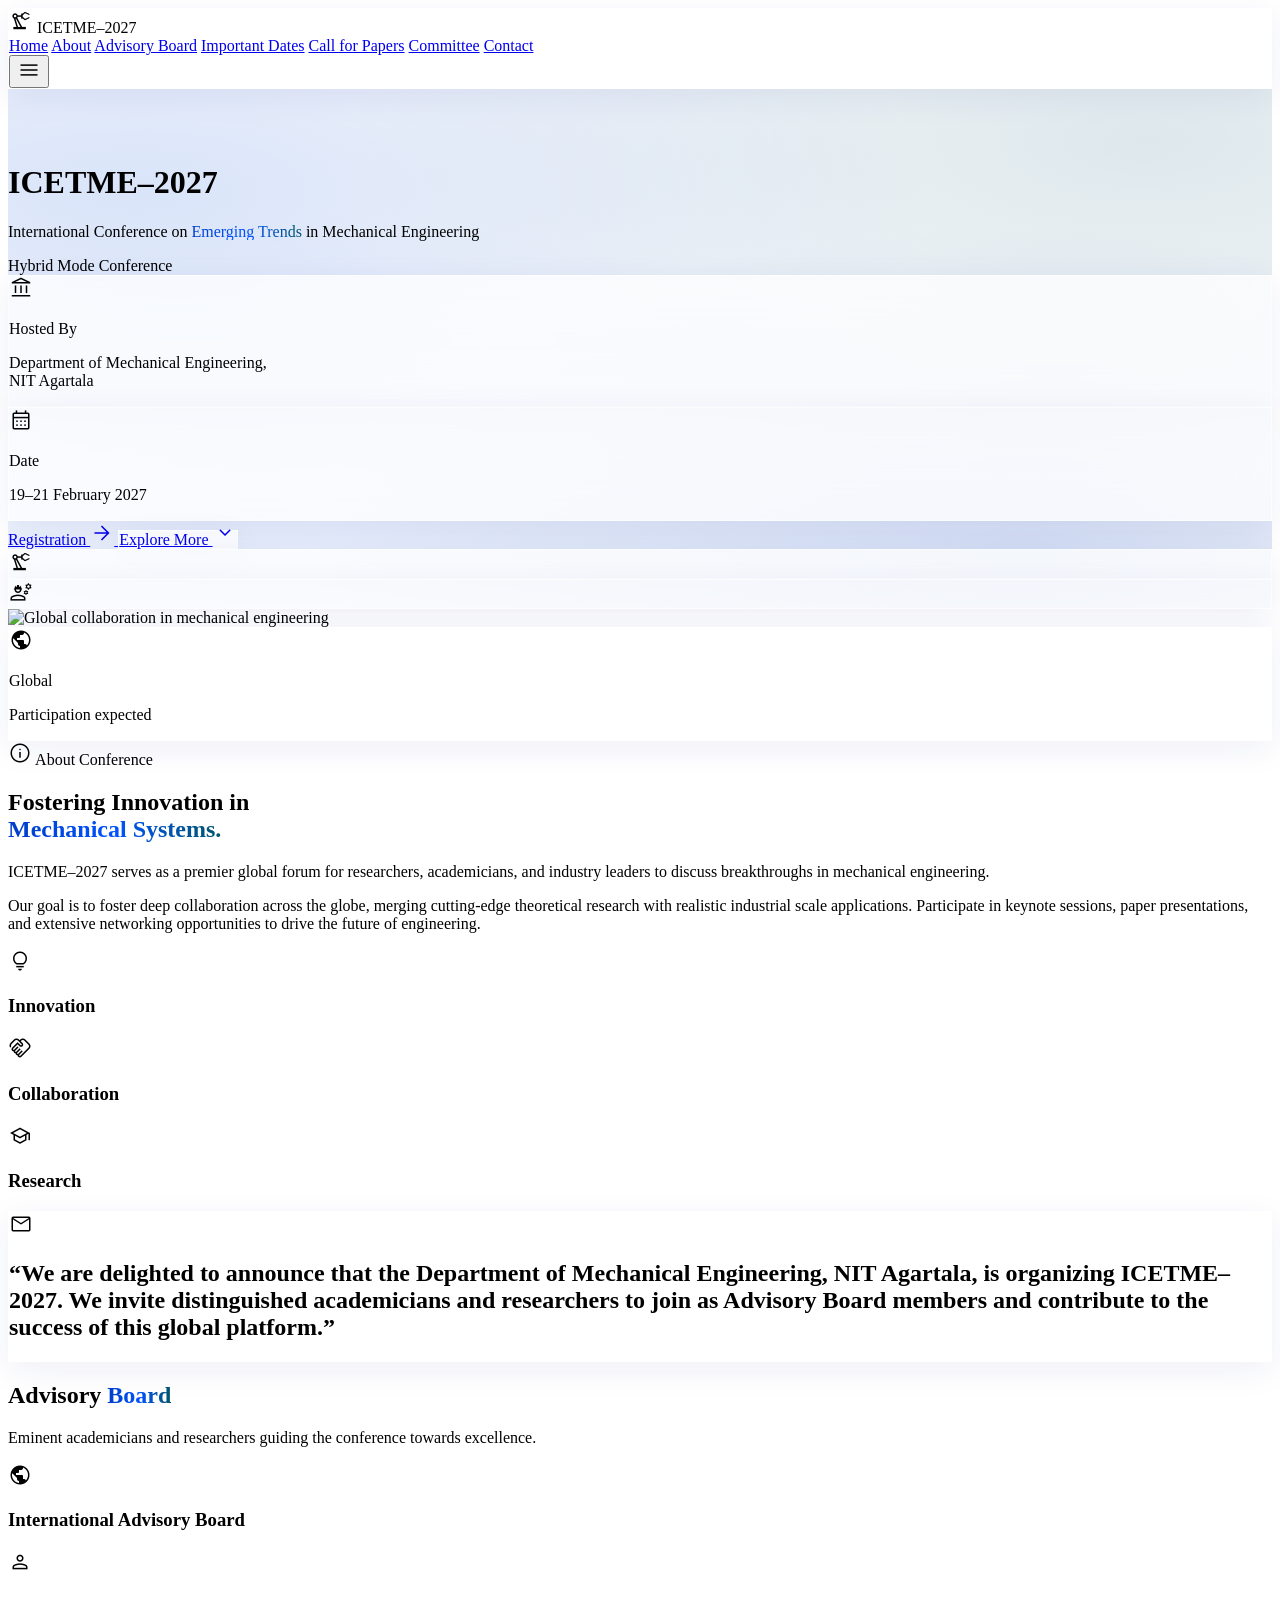
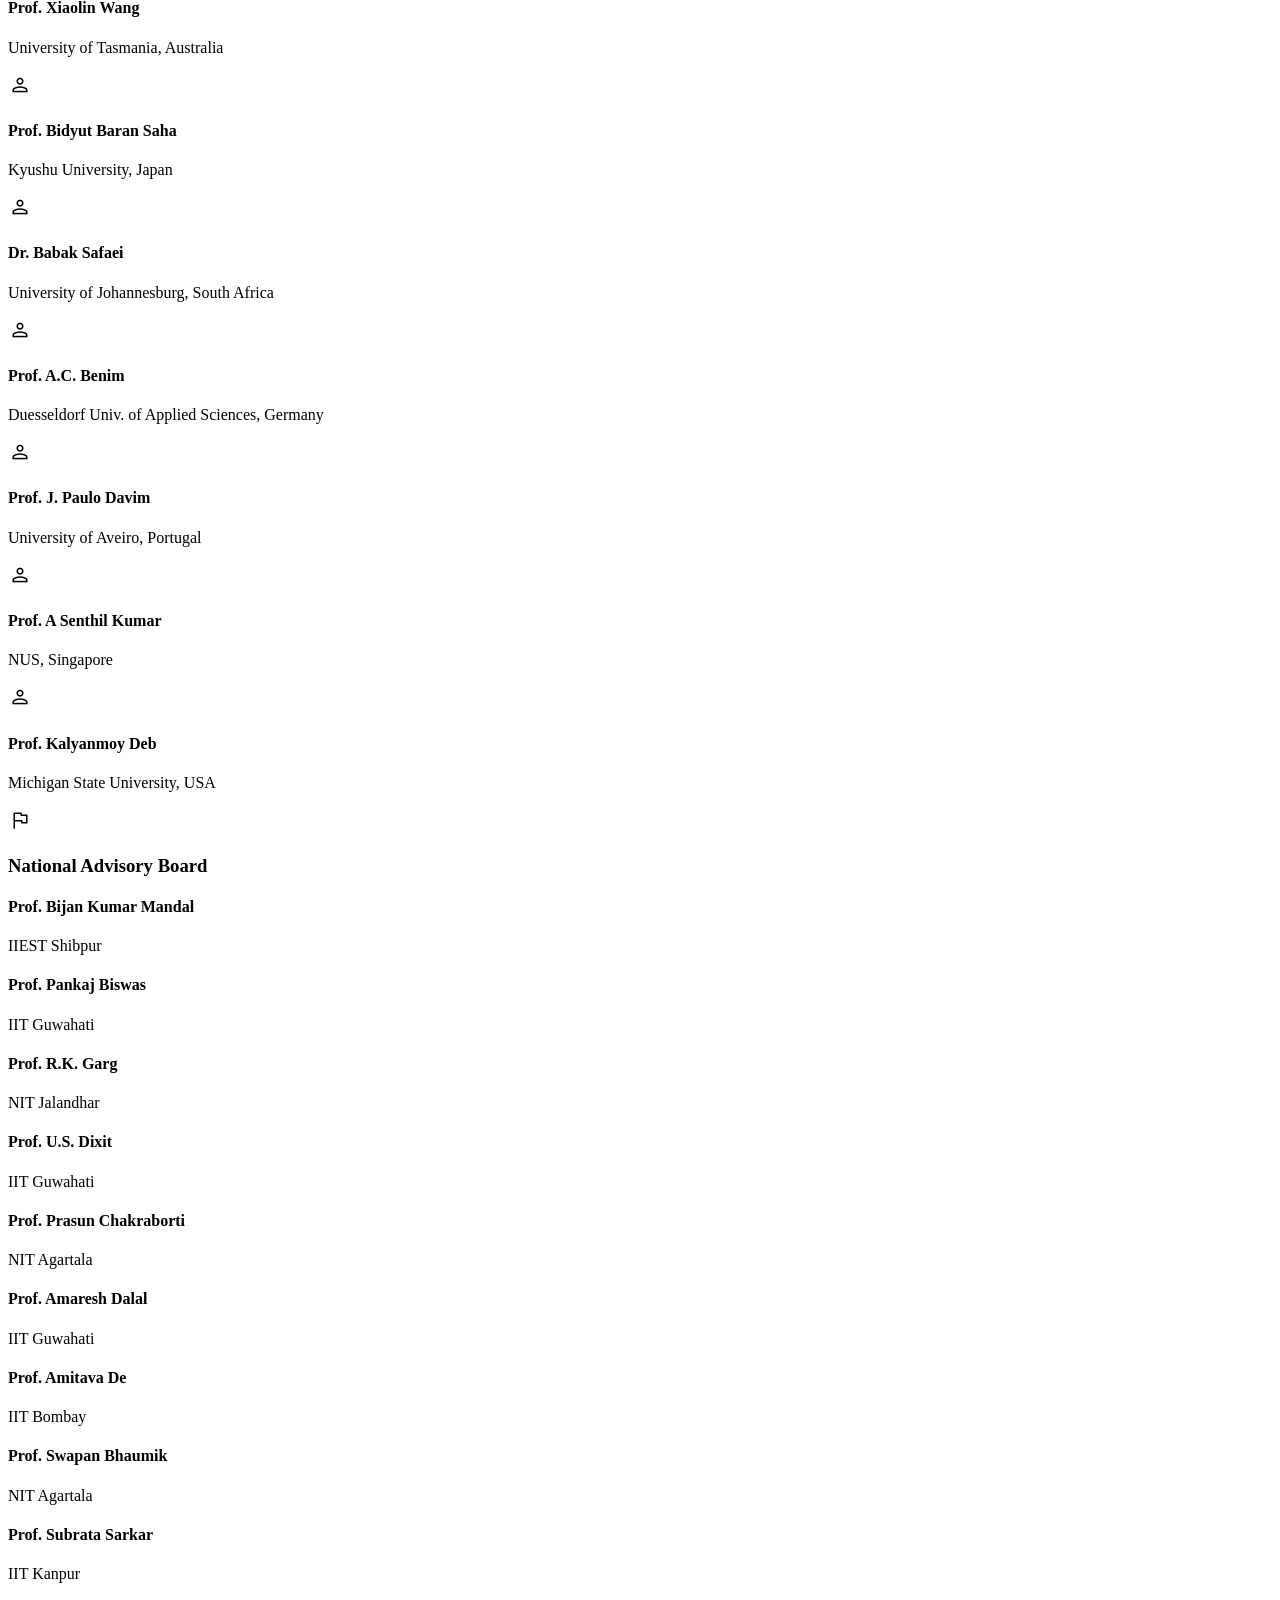
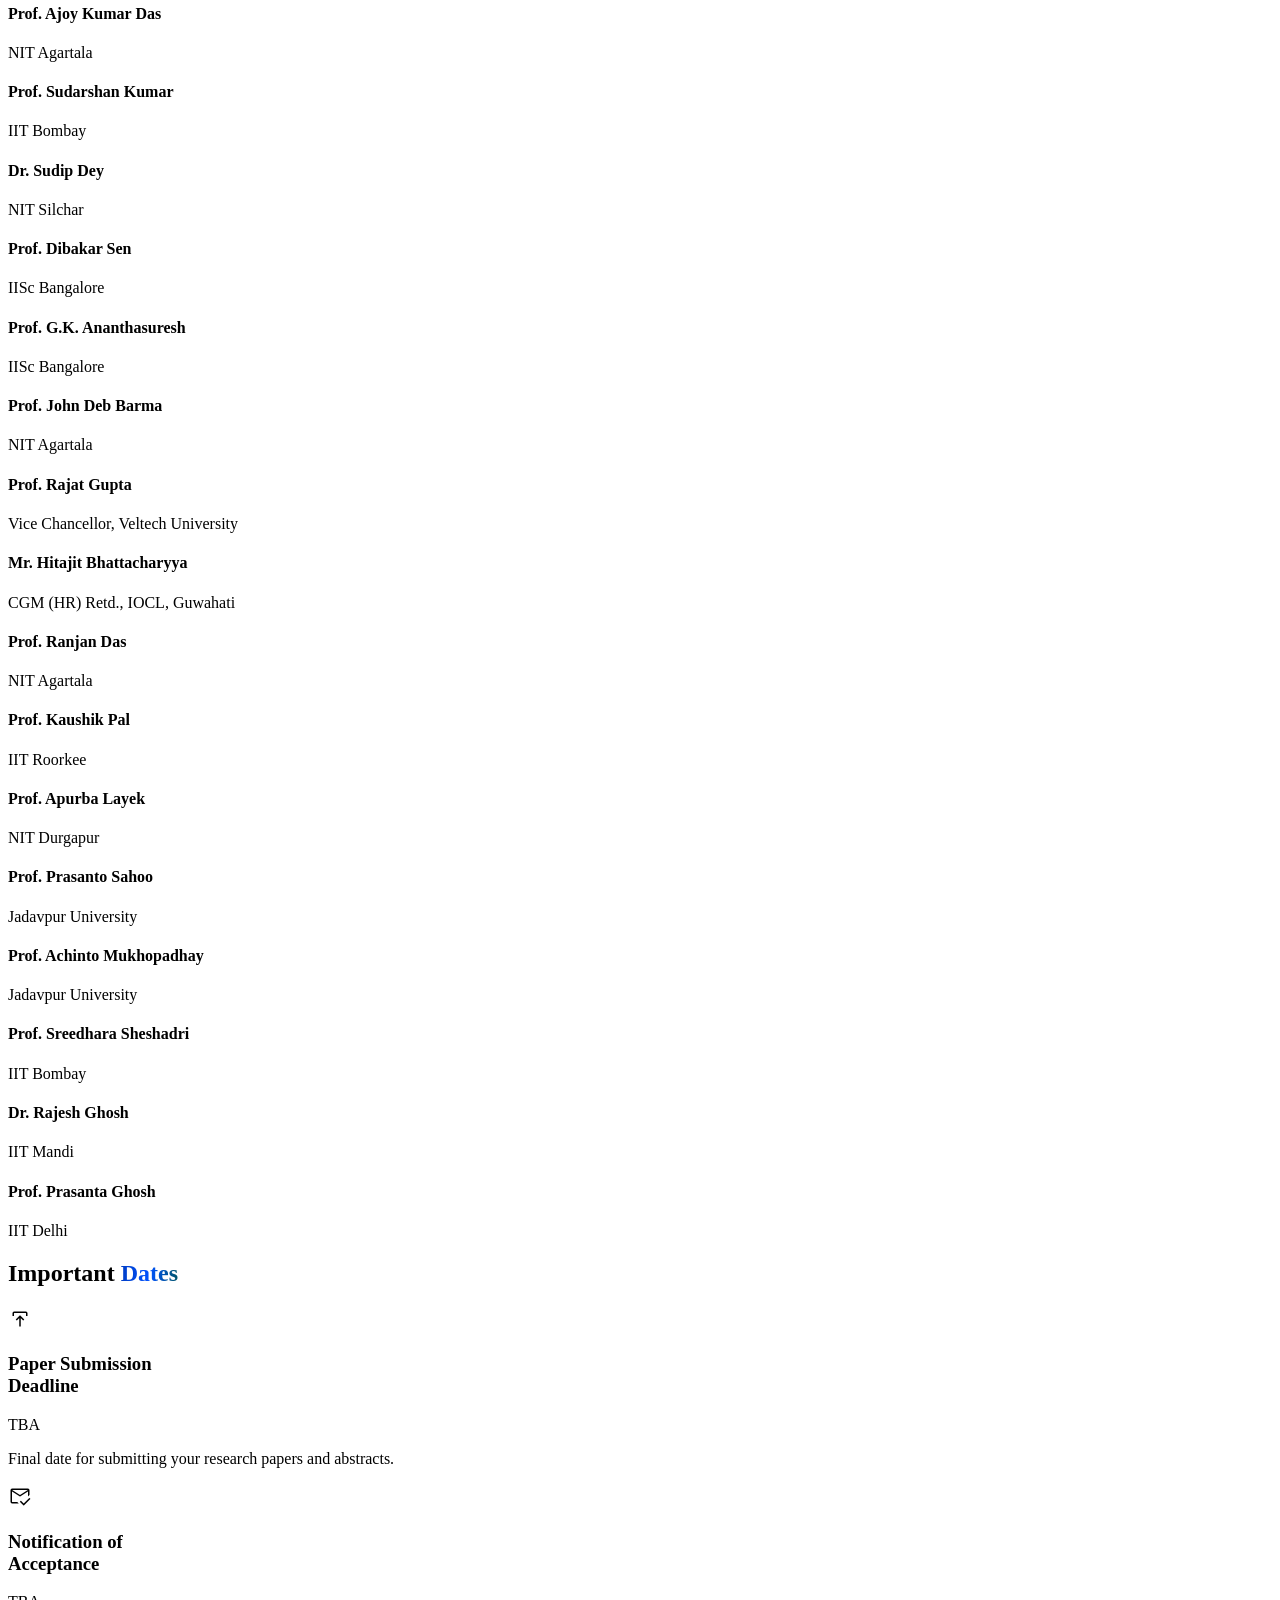
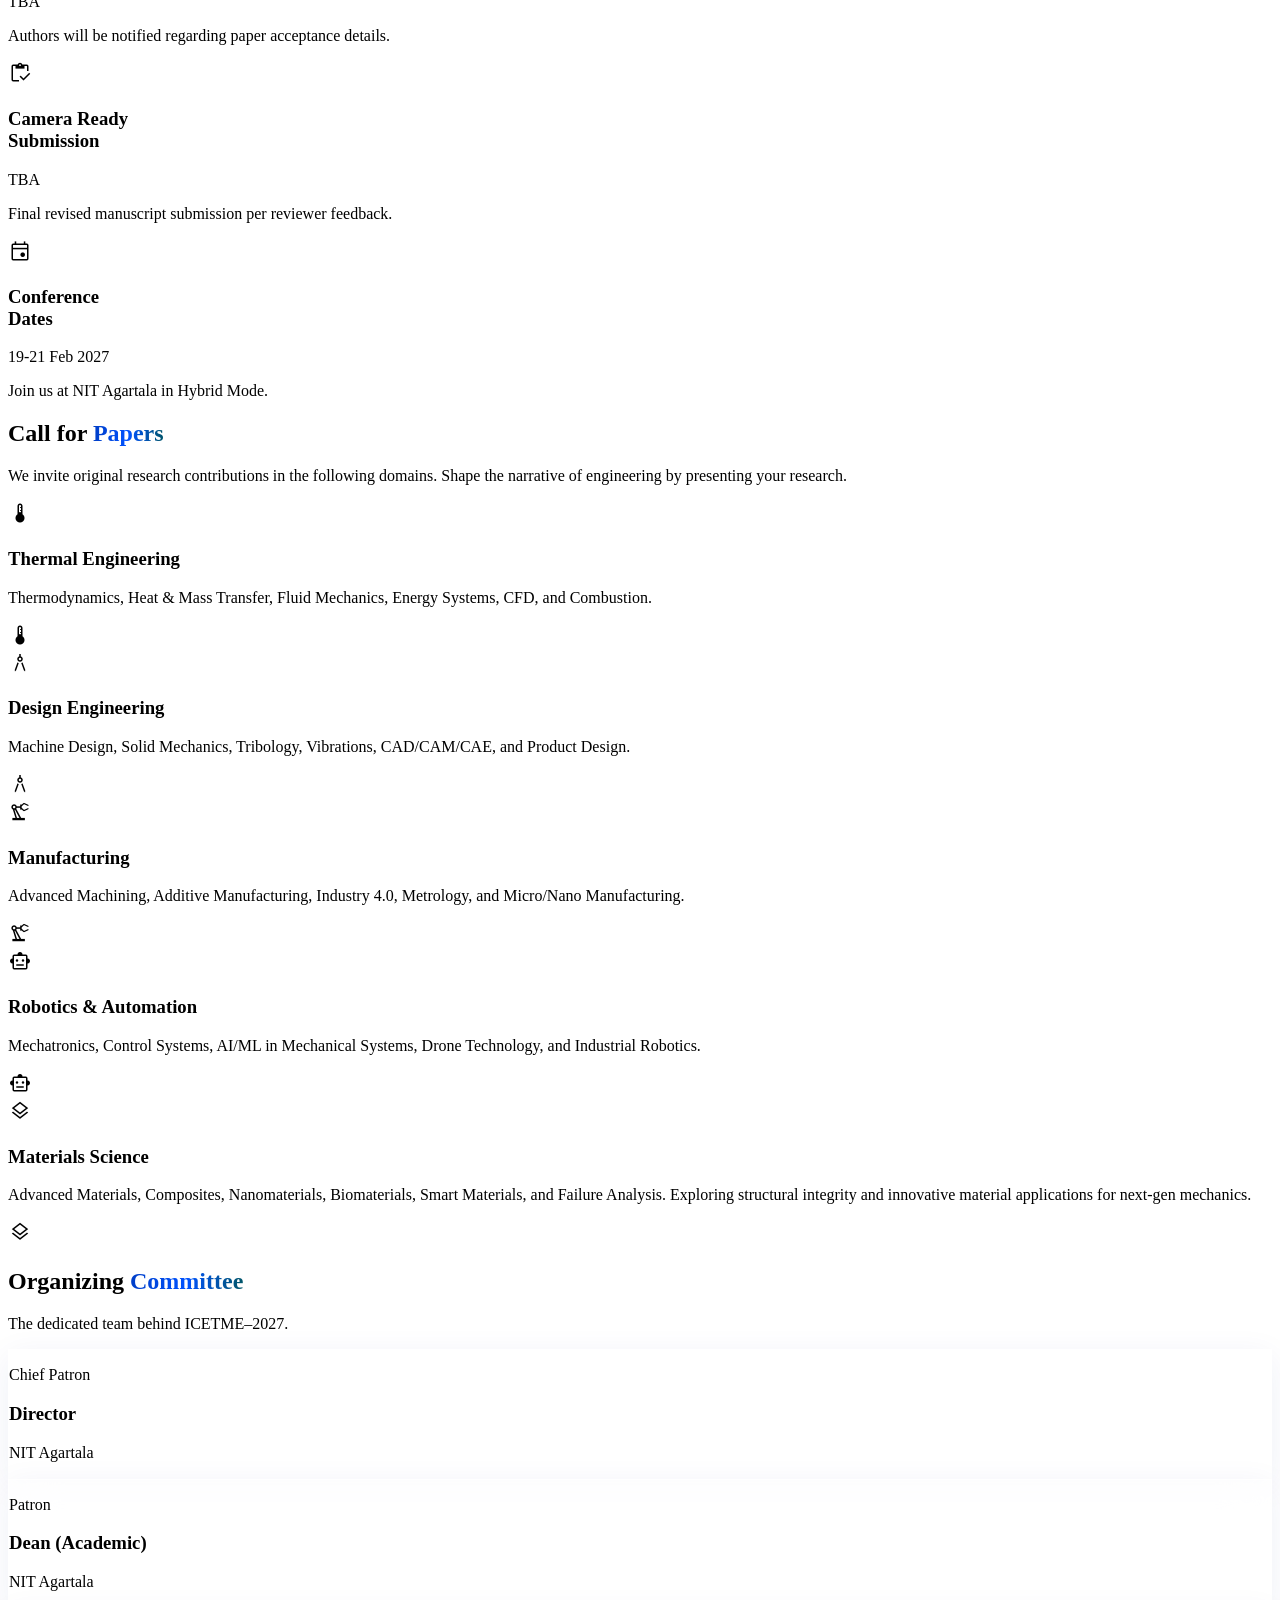
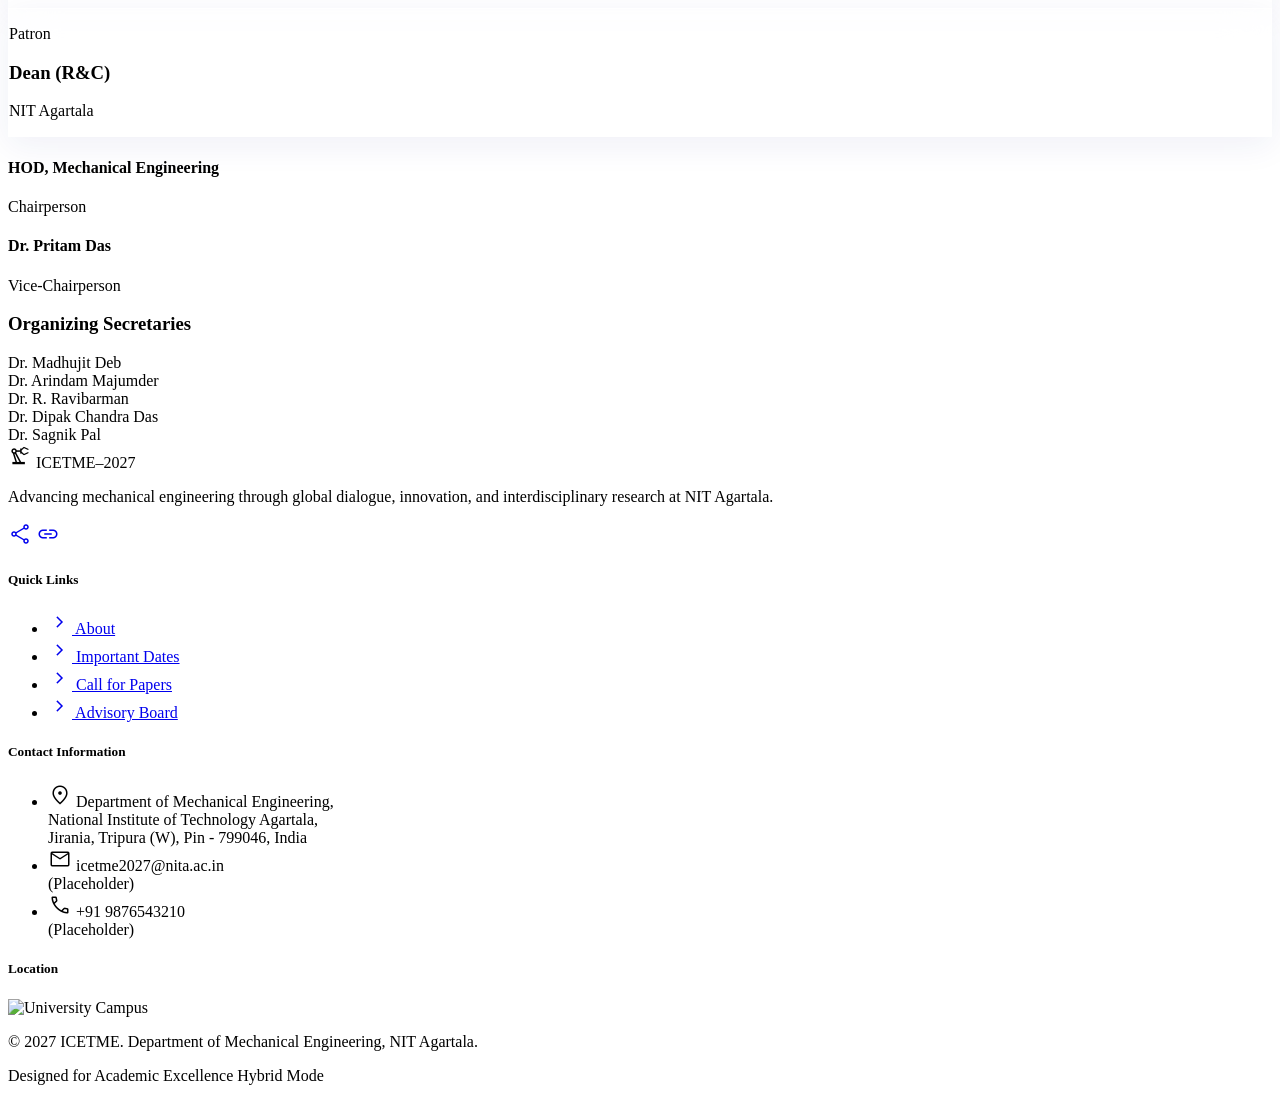
==== commit f5c6598b: "changes in some formats of files." ====
--- a/templates/index.html
+++ b/templates/index.html
@@ -73,7 +73,7 @@
           }
         }
     </script>
-    <link rel="stylesheet" href="style.css">
+    <link rel="stylesheet" href="static/css/home.css">
 </head>
 <body class="bg-background text-on-background font-body selection:bg-primary-fixed selection:text-on-primary-fixed">
 
@@ -111,14 +111,12 @@
     </div>
 
     <div class="container mx-auto px-6 relative z-10 text-center flex flex-col items-center">
-        <div class="inline-flex items-center gap-2 mb-8 px-5 py-2 rounded-full bg-primary/10 border border-primary/20 text-primary font-headline text-sm font-bold uppercase tracking-widest animate-fade-in-up backdrop-blur-sm">
-            <span class="relative flex h-3 w-3">
-              <span class="animate-ping absolute inline-flex h-full w-full rounded-full bg-primary opacity-75"></span>
-              <span class="relative inline-flex rounded-full h-3 w-3 bg-primary"></span>
-            </span>
-            Hybrid Mode Conference
-        </div>
         
+        <div>
+            <br>
+            <br>
+            <br>
+        </div>
         <h1 class="font-headline text-6xl md:text-8xl lg:text-9xl font-extrabold tracking-tighter text-on-background mb-6 animate-fade-in-up" style="animation-delay: 0.1s;">
             ICETME<span class="text-primary animate-pulse inline-block">–</span>2027
         </h1>
@@ -126,7 +124,13 @@
         <p class="font-headline text-2xl md:text-3xl text-on-surface-variant max-w-4xl mx-auto mb-12 leading-tight animate-fade-in-up" style="animation-delay: 0.2s;">
             International Conference on <span class="gradient-text font-bold">Emerging Trends</span> in Mechanical Engineering
         </p>
-        
+        <div class="inline-flex items-center gap-2 mb-8 px-5 py-2 rounded-full bg-primary/10 border border-primary/20 text-primary font-headline text-sm font-bold uppercase tracking-widest animate-fade-in-up backdrop-blur-sm">
+            <span class="relative flex h-3 w-3">
+              <span class="animate-ping absolute inline-flex h-full w-full rounded-full bg-primary opacity-75"></span>
+              <span class="relative inline-flex rounded-full h-3 w-3 bg-primary"></span>
+            </span>
+            Hybrid Mode Conference
+        </div>
         <div class="flex flex-col md:flex-row items-center justify-center gap-6 mb-16 animate-fade-in-up" style="animation-delay: 0.3s;">
             <div class="flex items-center gap-3 glass-card px-6 py-4 rounded-2xl shadow-sm">
                 <div class="w-10 h-10 rounded-full bg-primary/10 flex items-center justify-center">
@@ -136,7 +140,9 @@
                     <p class="text-xs text-on-surface-variant font-bold uppercase tracking-wide">Hosted By</p>
                     <p class="font-bold text-on-background">Department of Mechanical Engineering,<br>NIT Agartala</p>
                 </div>
-            </div>
+
+            </div>
+            
             <div class="flex items-center gap-3 glass-card px-6 py-4 rounded-2xl shadow-sm">
                 <div class="w-10 h-10 rounded-full bg-primary/10 flex items-center justify-center">
                     <span class="material-symbols-outlined text-primary">calendar_month</span>
@@ -150,7 +156,7 @@
         
         <div class="flex flex-col sm:flex-row justify-center gap-5 animate-fade-in-up" style="animation-delay: 0.4s;">
             <a href="#papers" class="group relative px-8 py-4 bg-gradient-to-r from-primary to-primary-container text-on-primary rounded-full font-headline font-bold text-lg shadow-xl shadow-primary/30 hover:shadow-2xl hover:shadow-primary/40 hover:-translate-y-1 transition-all duration-300 overflow-hidden flex items-center gap-2">
-                <span class="relative z-10 flex items-center gap-2">Submit Paper <span class="material-symbols-outlined group-hover:translate-x-1 transition-transform">arrow_forward</span></span>
+                <span class="relative z-10 flex items-center gap-2">Registration <span class="material-symbols-outlined group-hover:translate-x-1 transition-transform">arrow_forward</span></span>
             </a>
             <a href="#about" class="px-8 py-4 glass-card text-on-surface rounded-full font-headline font-bold text-lg hover:bg-white transition-colors duration-300 flex items-center gap-2 group">
                 Explore More <span class="material-symbols-outlined text-primary group-hover:animate-bounce">expand_more</span>
@@ -612,6 +618,6 @@
     </div>
 </footer>
 
-<script src="script.js"></script>
+<script src="static/js/home.js"></script>
 </body>
 </html>
--- a/templates/static/css/home.css
+++ b/templates/static/css/home.css
@@ -0,0 +1,54 @@
+.material-symbols-outlined { font-variation-settings: 'FILL' 0, 'wght' 300, 'GRAD' 0, 'opsz' 24; }
+
+.glass-card {
+    background: rgba(255, 255, 255, 0.75);
+    backdrop-filter: blur(24px);
+    -webkit-backdrop-filter: blur(24px);
+    border: 1px solid rgba(255, 255, 255, 0.6);
+    box-shadow: 0 8px 32px 0 rgba(31, 38, 135, 0.07);
+}
+
+.hero-mesh {
+    background-color: #f7f9fb;
+    background-image: 
+        radial-gradient(at 10% 20%, rgba(0, 76, 237, 0.12) 0px, transparent 50%),
+        radial-gradient(at 90% 10%, rgba(0, 85, 105, 0.1) 0px, transparent 50%),
+        radial-gradient(at 80% 90%, rgba(0, 62, 199, 0.15) 0px, transparent 50%),
+        radial-gradient(at 20% 80%, rgba(0, 82, 255, 0.08) 0px, transparent 50%);
+}
+
+.nav-link {
+    position: relative;
+    padding-bottom: 4px;
+}
+.nav-link::after {
+    content: '';
+    position: absolute;
+    width: 0;
+    height: 2px;
+    bottom: 0;
+    left: 50%;
+    background-color: #003ec7;
+    transition: all 0.3s ease;
+    transform: translateX(-50%);
+    border-radius: 2px;
+}
+.nav-link:hover::after {
+    width: 100%;
+}
+
+.card-hover {
+    transition: all 0.4s cubic-bezier(0.175, 0.885, 0.32, 1.275);
+}
+.card-hover:hover {
+    transform: translateY(-8px);
+    box-shadow: 0 20px 40px -5px rgba(0, 0, 0, 0.1), 0 10px 20px -5px rgba(0, 0, 0, 0.04);
+    border-color: rgba(0, 62, 199, 0.2);
+}
+
+.gradient-text {
+    background-clip: text;
+    -webkit-background-clip: text;
+    -webkit-text-fill-color: transparent;
+    background-image: linear-gradient(90deg, #003ec7, #0052ff, #005569);
+}
